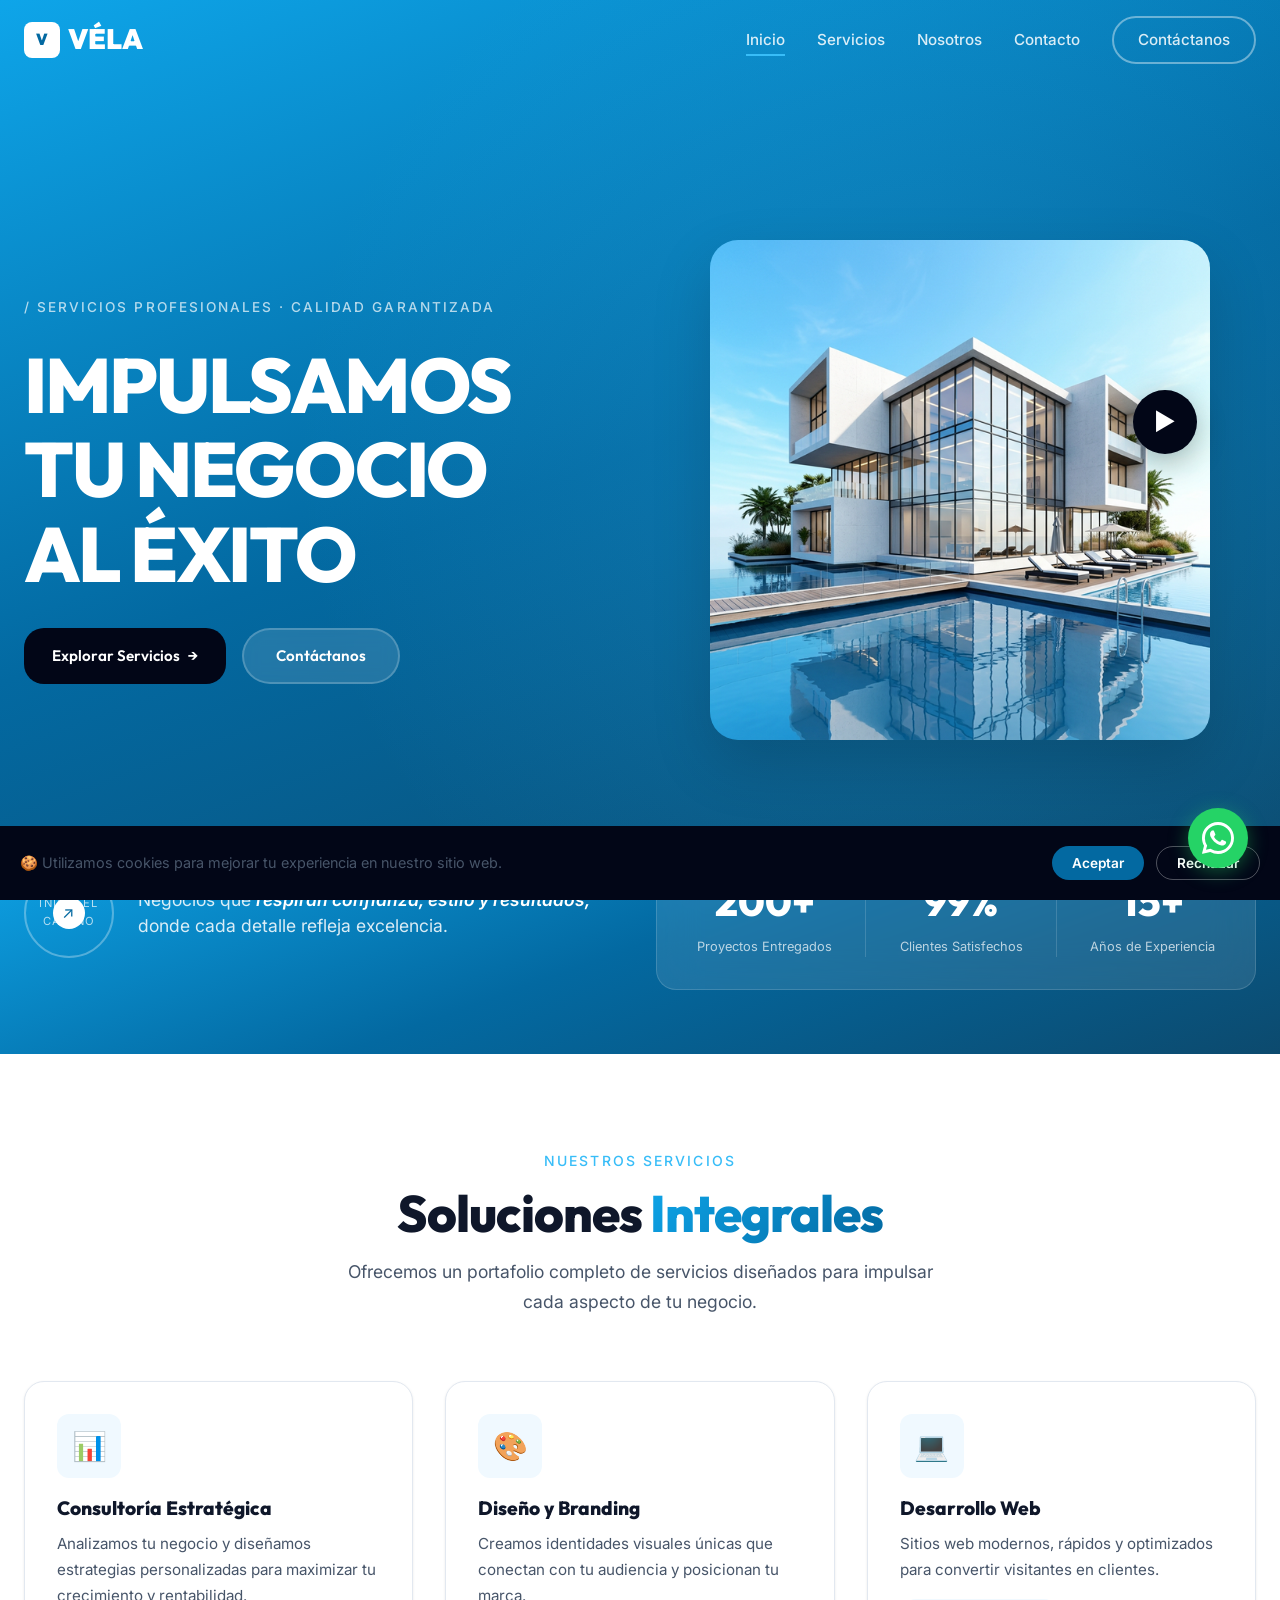
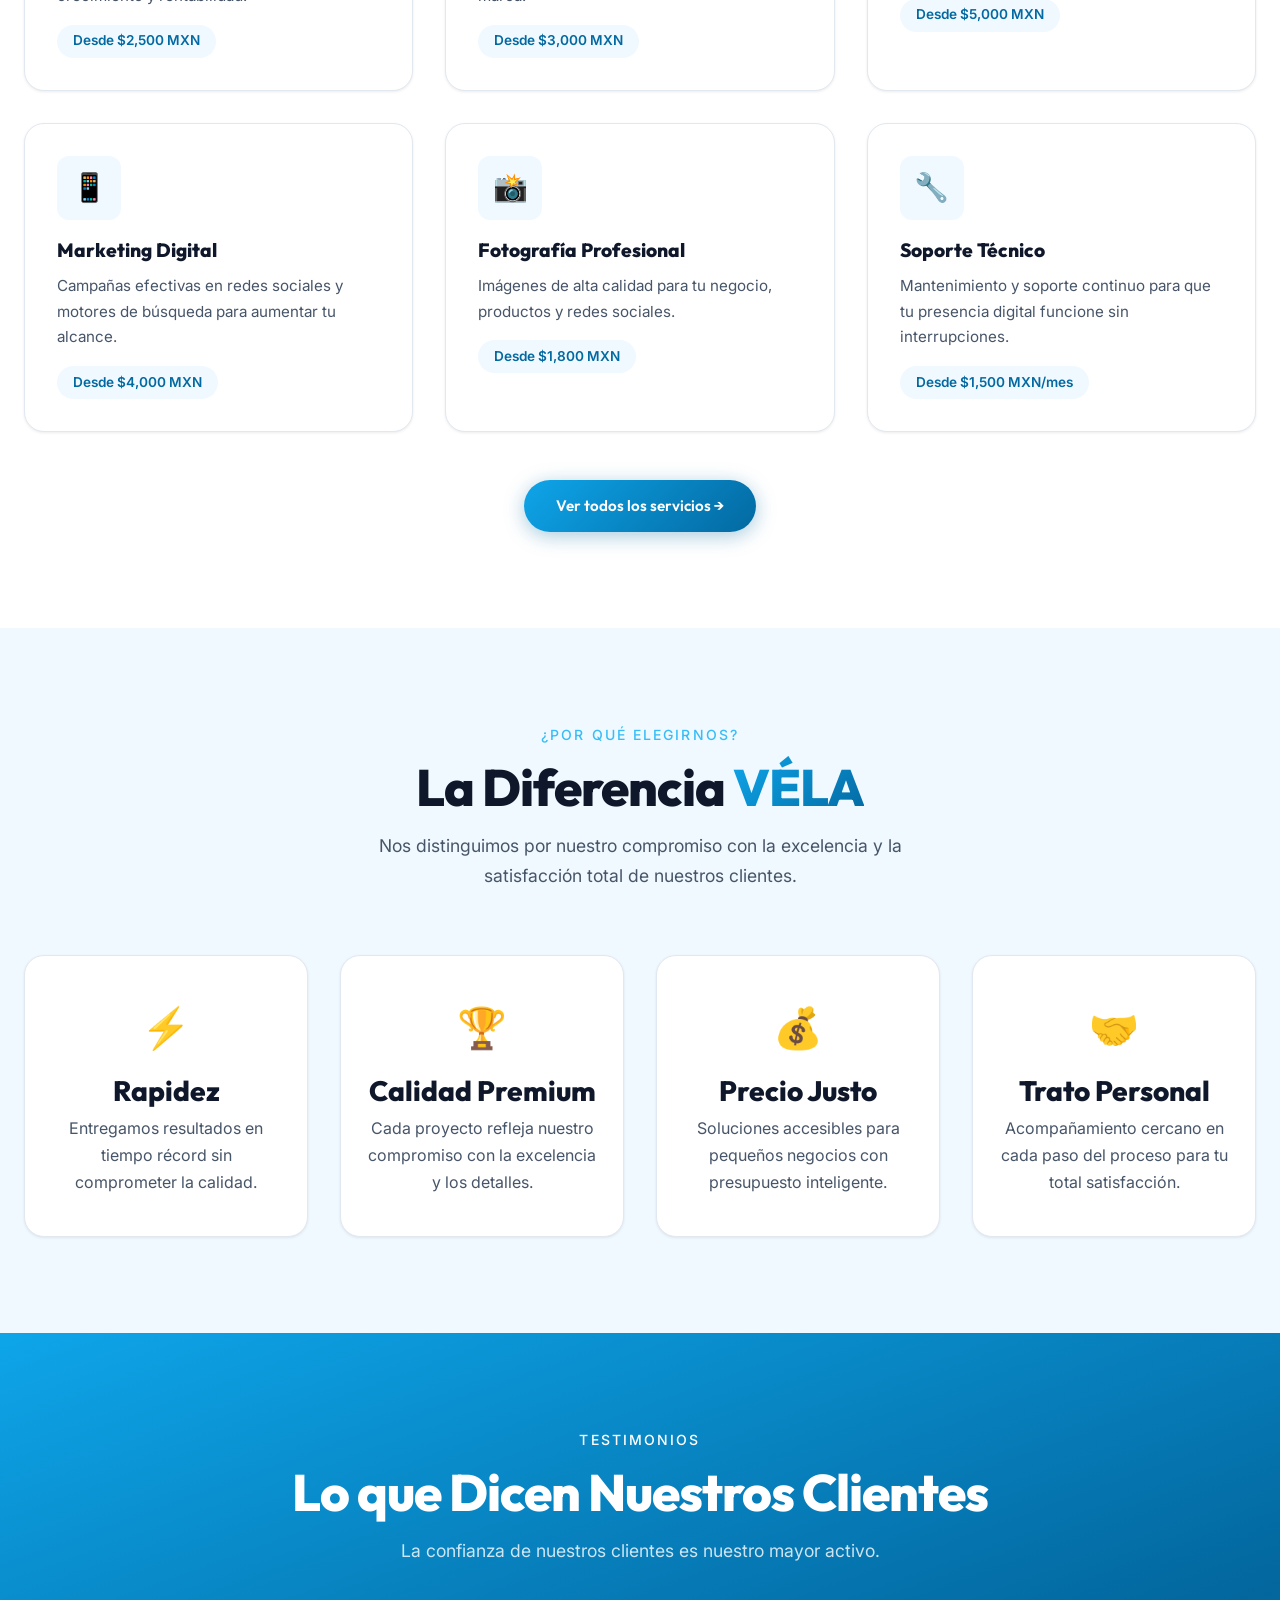
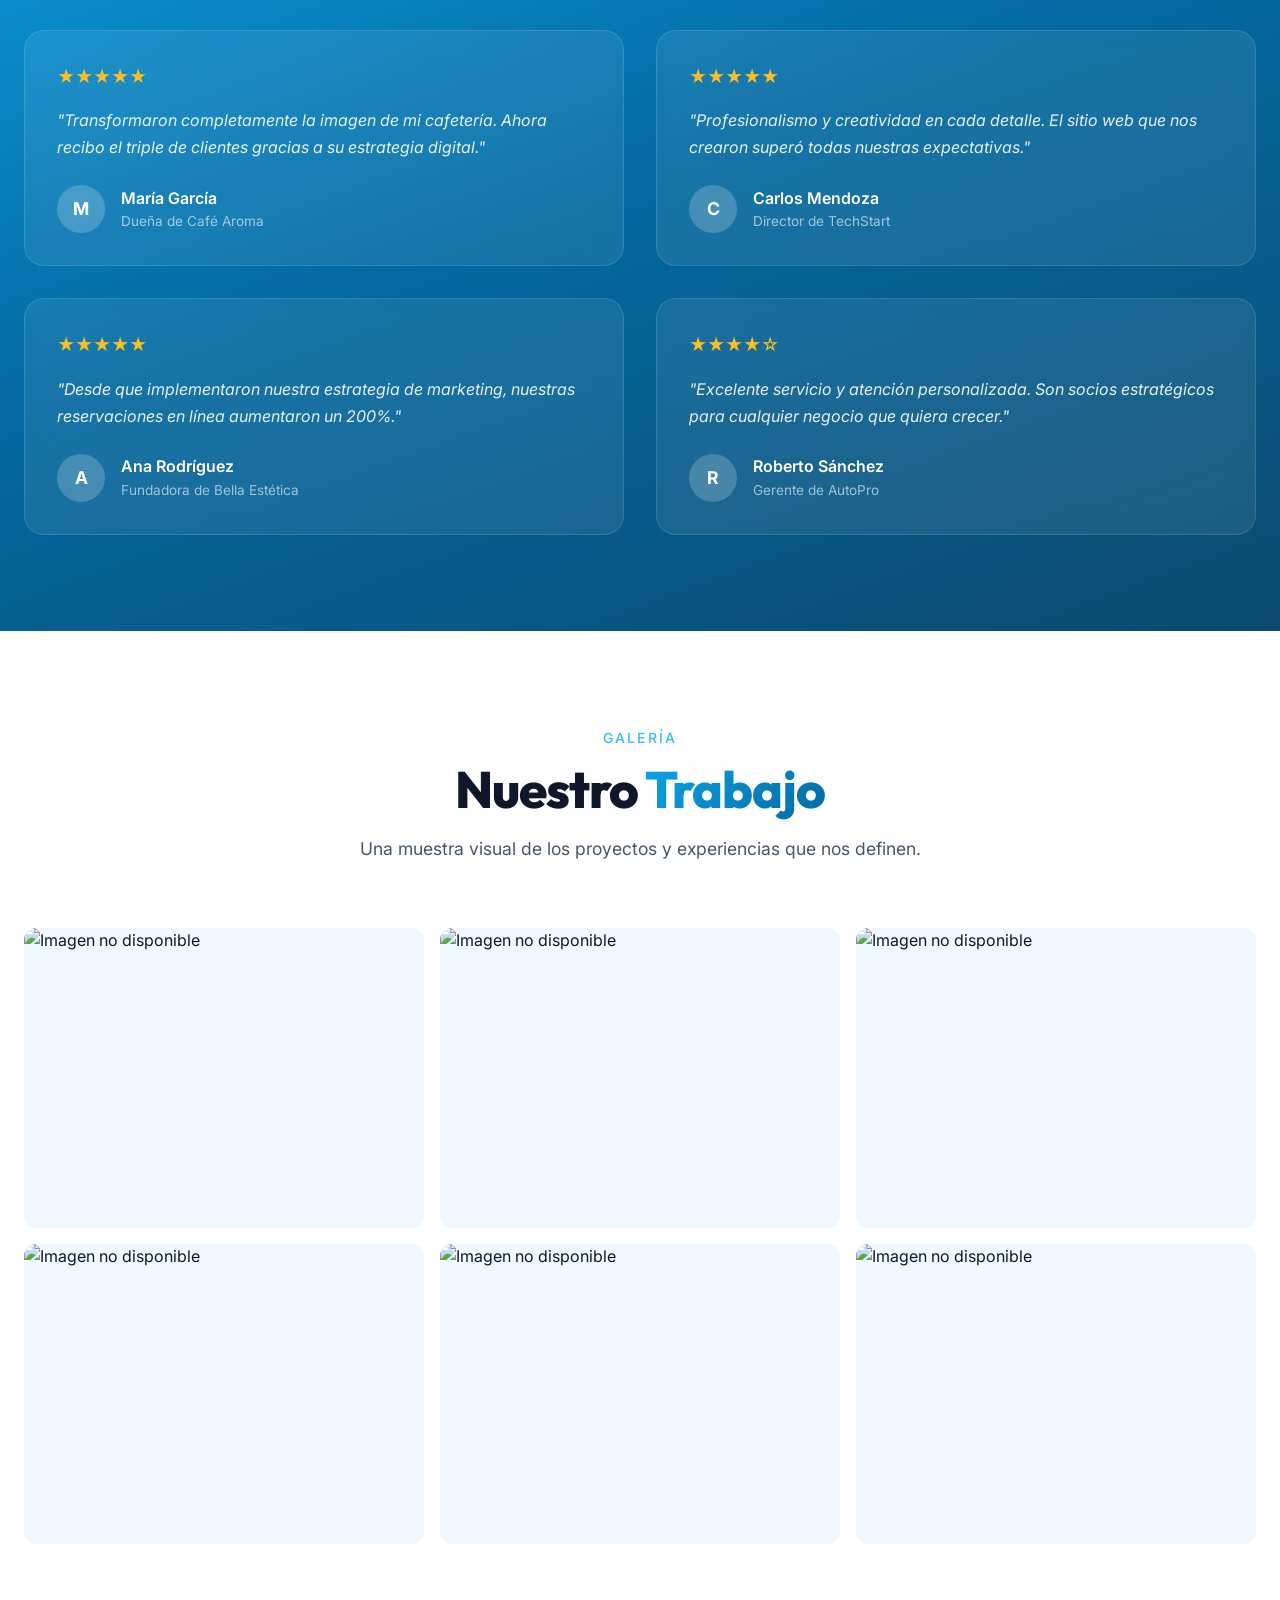
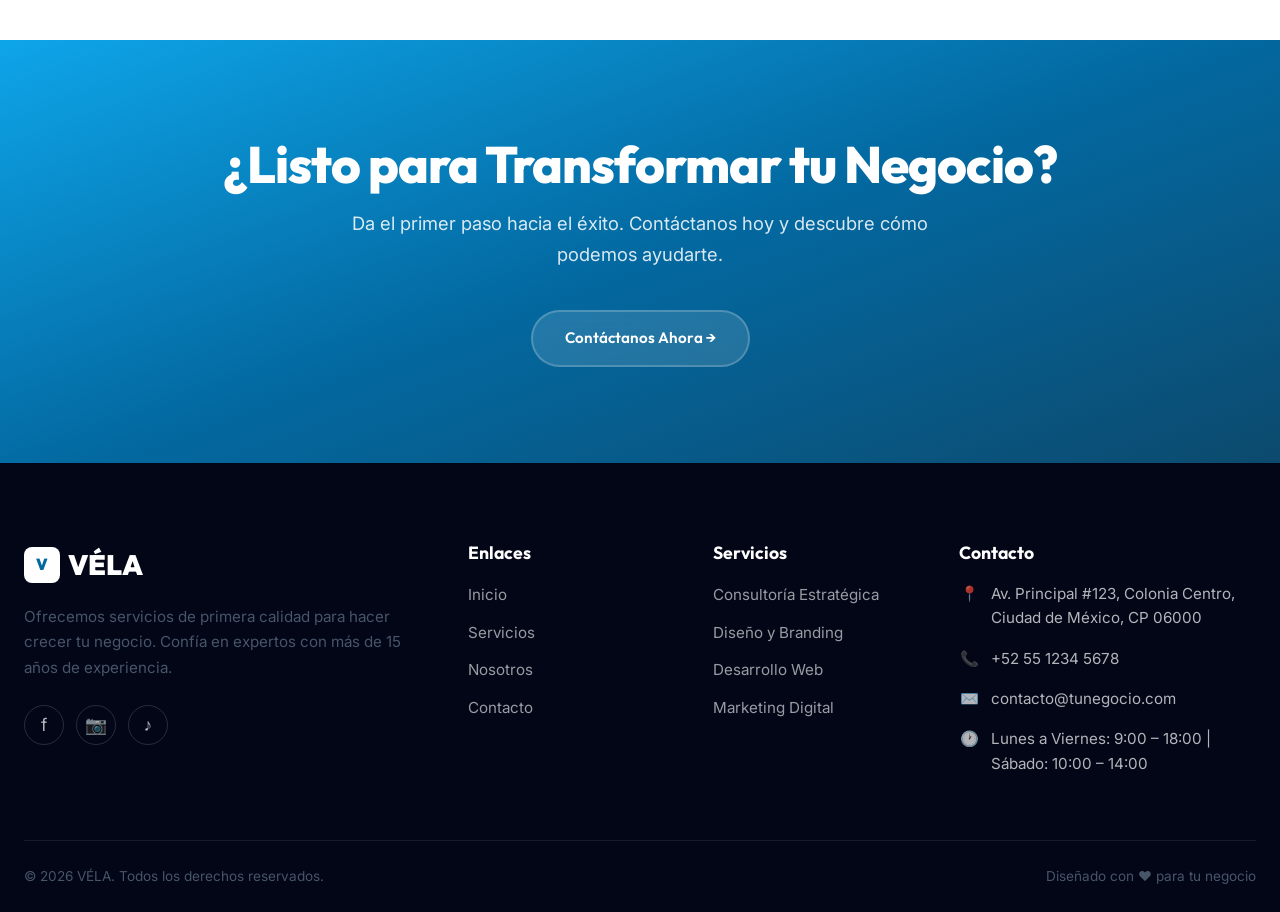
==== index.html @ 5ef7faff "Initial commit: static website project" ====
<!DOCTYPE html>
<html lang="es">
<head>
  <meta charset="UTF-8">
  <meta name="viewport" content="width=device-width, initial-scale=1.0">
  <title>VÉLA — Soluciones Profesionales para tu Negocio</title>
  <meta name="description" content="Ofrecemos servicios de primera calidad para hacer crecer tu negocio. Consultoría, diseño, desarrollo web y marketing digital.">
  <meta name="keywords" content="servicios profesionales, consultoría, diseño web, marketing digital, pequeños negocios">
  <!-- Open Graph -->
  <meta property="og:title" content="VÉLA — Soluciones Profesionales para tu Negocio">
  <meta property="og:description" content="Impulsamos tu negocio al éxito con servicios profesionales de calidad premium.">
  <meta property="og:image" content="assets/images/og-image.jpg">
  <meta property="og:type" content="website">
  <meta property="og:url" content="https://www.tunegocio.com">
  <!-- Favicon -->
  <link rel="icon" type="image/svg+xml" href="assets/images/logo.svg">
  <!-- CSS -->
  <link rel="stylesheet" href="css/styles.css">
  <!-- JSON-LD Schema -->
  <script type="application/ld+json">
  {
    "@context": "https://schema.org",
    "@type": "LocalBusiness",
    "name": "VÉLA",
    "description": "Ofrecemos servicios de primera calidad para hacer crecer tu negocio.",
    "telephone": "+52 55 1234 5678",
    "email": "contacto@tunegocio.com",
    "address": {
      "@type": "PostalAddress",
      "streetAddress": "Av. Principal #123",
      "addressLocality": "Ciudad de México",
      "postalCode": "06000",
      "addressCountry": "MX"
    },
    "url": "https://www.tunegocio.com"
  }
  </script>
</head>
<body>
  <!-- ═══ NAVBAR ═══ -->
  <header class="navbar" id="main-nav" role="banner"></header>

  <!-- ═══ HERO ═══ -->
  <section class="hero" id="hero">
    <div class="container">
      <div class="hero-content">
        <p class="hero-subtitle subtitle">/ Servicios Profesionales · Calidad Garantizada</p>
        <h1>IMPULSAMOS<br>TU NEGOCIO<br>AL ÉXITO</h1>
        <div class="hero-cta">
          <a href="#servicios-preview" class="btn btn-dark" id="hero-cta">
            Explorar Servicios <span>→</span>
          </a>
          <a href="contacto.html" class="btn btn-outline" id="hero-contact">
            Contáctanos
          </a>
        </div>
      </div>
      <div class="hero-image">
        <img src="assets/images/hero-image.jpg" alt="Servicios profesionales de calidad" loading="eager"
             onerror="this.style.display='none';">
        <div class="hero-play-btn" aria-label="Reproducir video">▶</div>
      </div>
    </div>
  </section>

  <!-- ═══ STATS BAR ═══ -->
  <div class="stats-bar" style="background: var(--gradient-hero); padding-bottom: 4rem;">
    <div class="container">
      <div class="stats-tagline">
        <div class="stats-circle">
          <span style="padding:0 12px;">INICIA EL CAMINO</span>
          <div class="stats-circle-arrow">↗</div>
        </div>
        <p>Negocios que <em>respiran confianza, estilo y resultados,</em> donde cada detalle refleja excelencia.</p>
      </div>
      <div class="stats-card" id="stats-items">
        <!-- Populated by main.js -->
      </div>
    </div>
  </div>

  <!-- ═══ SERVICES PREVIEW ═══ -->
  <section class="section services-preview" id="servicios-preview">
    <div class="container">
      <div class="section-header">
        <span class="subtitle reveal">Nuestros Servicios</span>
        <h2 class="reveal">Soluciones <span class="text-gradient">Integrales</span></h2>
        <p class="reveal">Ofrecemos un portafolio completo de servicios diseñados para impulsar cada aspecto de tu negocio.</p>
      </div>
      <div class="services-grid" id="services-preview-grid">
        <!-- Populated by main.js -->
      </div>
      <div style="text-align:center; margin-top:3rem;" class="reveal">
        <a href="servicios.html" class="btn btn-primary">Ver todos los servicios →</a>
      </div>
    </div>
  </section>

  <!-- ═══ WHY US ═══ -->
  <section class="section why-us" id="por-que">
    <div class="container">
      <div class="section-header">
        <span class="subtitle reveal">¿Por Qué Elegirnos?</span>
        <h2 class="reveal">La Diferencia <span class="text-gradient">VÉLA</span></h2>
        <p class="reveal">Nos distinguimos por nuestro compromiso con la excelencia y la satisfacción total de nuestros clientes.</p>
      </div>
      <div class="why-grid" id="why-grid">
        <!-- Populated by main.js -->
      </div>
    </div>
  </section>

  <!-- ═══ TESTIMONIALS ═══ -->
  <section class="section testimonials" id="testimonios">
    <div class="container">
      <div class="section-header">
        <span class="subtitle reveal">Testimonios</span>
        <h2 class="reveal">Lo que Dicen Nuestros Clientes</h2>
        <p class="reveal">La confianza de nuestros clientes es nuestro mayor activo.</p>
      </div>
      <div class="testimonials-grid" id="testimonials-grid">
        <!-- Populated by main.js -->
      </div>
    </div>
  </section>

  <!-- ═══ GALLERY ═══ -->
  <section class="section gallery" id="galeria">
    <div class="container">
      <div class="section-header">
        <span class="subtitle reveal">Galería</span>
        <h2 class="reveal">Nuestro <span class="text-gradient">Trabajo</span></h2>
        <p class="reveal">Una muestra visual de los proyectos y experiencias que nos definen.</p>
      </div>
      <div class="gallery-grid" id="gallery-grid">
        <!-- Populated by main.js -->
      </div>
    </div>
  </section>

  <!-- ═══ CTA FINAL ═══ -->
  <section class="cta-section" id="cta-final">
    <div class="container">
      <h2 class="reveal">¿Listo para Transformar tu Negocio?</h2>
      <p class="reveal">Da el primer paso hacia el éxito. Contáctanos hoy y descubre cómo podemos ayudarte.</p>
      <div class="reveal">
        <a href="contacto.html" class="btn btn-outline" id="cta-contact">Contáctanos Ahora →</a>
      </div>
    </div>
  </section>

  <!-- ═══ FOOTER ═══ -->
  <footer class="footer" id="main-footer" role="contentinfo"></footer>

  <!-- ═══ FLOATING ELEMENTS ═══ -->
  <div id="whatsapp-float"></div>
  <button class="back-to-top" id="back-to-top" aria-label="Volver arriba">↑</button>

  <!-- ═══ LIGHTBOX ═══ -->
  <div class="lightbox" id="lightbox" role="dialog" aria-label="Vista ampliada de imagen">
    <button class="lightbox-close" aria-label="Cerrar">✕</button>
    <img src="" alt="">
  </div>

  <!-- ═══ COOKIE BANNER ═══ -->
  <div class="cookie-banner" id="cookie-banner" role="alert">
    <div class="cookie-inner">
      <p>🍪 Utilizamos cookies para mejorar tu experiencia en nuestro sitio web.</p>
      <div class="cookie-btns">
        <button class="cookie-accept">Aceptar</button>
        <button class="cookie-reject">Rechazar</button>
      </div>
    </div>
  </div>

  <!-- Scripts -->
  <script src="js/config.js"></script>
  <script src="js/main.js"></script>
  <script src="js/whatsapp.js"></script>
</body>
</html>
---- css/styles.css ----
/* ============================================================
   DESIGN SYSTEM — Premium Blue Aesthetic
   Inspired by diseño_ux.png
   ============================================================ */

/* ── Google Fonts ── */
@import url('https://fonts.googleapis.com/css2?family=Inter:wght@300;400;500;600;700;800;900&family=Outfit:wght@300;400;500;600;700;800;900&display=swap');

/* ── CSS Custom Properties ── */
:root {
  --primary: #0369a1;
  --primary-light: #38bdf8;
  --primary-dark: #0c4a6e;
  --accent: #06b6d4;
  --gradient: linear-gradient(135deg, #0ea5e9, #0369a1);
  --gradient-hero: linear-gradient(160deg, #0ea5e9 0%, #0369a1 50%, #0c4a6e 100%);
  --surface: #f0f9ff;
  --surface-alt: #e0f2fe;
  --text-primary: #0f172a;
  --text-secondary: #475569;
  --text-light: #94a3b8;
  --white: #ffffff;
  --black: #020617;
  --success: #10b981;
  --warning: #f59e0b;
  --error: #ef4444;
  --glass-bg: rgba(255, 255, 255, 0.12);
  --glass-border: rgba(255, 255, 255, 0.2);
  --glass-shadow: 0 8px 32px rgba(0, 0, 0, 0.1);
  --shadow-sm: 0 1px 3px rgba(0, 0, 0, 0.08);
  --shadow-md: 0 4px 16px rgba(0, 0, 0, 0.1);
  --shadow-lg: 0 12px 40px rgba(0, 0, 0, 0.12);
  --shadow-xl: 0 24px 60px rgba(0, 0, 0, 0.15);
  --radius-sm: 8px;
  --radius-md: 12px;
  --radius-lg: 20px;
  --radius-xl: 28px;
  --radius-full: 9999px;
  --font-heading: 'Outfit', sans-serif;
  --font-body: 'Inter', sans-serif;
  --transition: 0.3s cubic-bezier(0.4, 0, 0.2, 1);
  --transition-slow: 0.5s cubic-bezier(0.4, 0, 0.2, 1);
  --nav-height: 80px;
}

/* ── Reset ── */
*, *::before, *::after { box-sizing: border-box; margin: 0; padding: 0; }
html { scroll-behavior: smooth; font-size: 16px; -webkit-text-size-adjust: 100%; }
body {
  font-family: var(--font-body);
  color: var(--text-primary);
  background: var(--white);
  line-height: 1.6;
  overflow-x: hidden;
  -webkit-font-smoothing: antialiased;
}
img { max-width: 100%; height: auto; display: block; }
a { text-decoration: none; color: inherit; }
ul, ol { list-style: none; }
button { cursor: pointer; border: none; background: none; font-family: inherit; }
input, textarea, select { font-family: inherit; font-size: inherit; }

/* ── Typography ── */
h1, h2, h3, h4, h5, h6 { font-family: var(--font-heading); font-weight: 800; line-height: 1.1; color: var(--text-primary); }
h1 { font-size: clamp(2.5rem, 6vw, 5rem); letter-spacing: -0.03em; }
h2 { font-size: clamp(2rem, 4vw, 3.2rem); letter-spacing: -0.02em; }
h3 { font-size: clamp(1.25rem, 2.5vw, 1.75rem); }
p { color: var(--text-secondary); line-height: 1.7; }
.subtitle { font-family: var(--font-body); font-weight: 500; font-size: 0.875rem; letter-spacing: 0.15em; text-transform: uppercase; color: var(--primary-light); }

/* ── Utilities ── */
.container { width: 100%; max-width: 1280px; margin: 0 auto; padding: 0 1.5rem; }
.section { padding: 6rem 0; }
.section-header { text-align: center; margin-bottom: 4rem; }
.section-header .subtitle { margin-bottom: 0.75rem; display: block; }
.section-header h2 { margin-bottom: 1rem; }
.section-header p { max-width: 600px; margin: 0 auto; font-size: 1.1rem; }
.text-gradient { background: var(--gradient); -webkit-background-clip: text; -webkit-text-fill-color: transparent; background-clip: text; }
.sr-only { position: absolute; width: 1px; height: 1px; overflow: hidden; clip: rect(0,0,0,0); border: 0; }

/* ── Buttons ── */
.btn {
  display: inline-flex; align-items: center; gap: 0.5rem;
  padding: 0.875rem 2rem; border-radius: var(--radius-full);
  font-family: var(--font-heading); font-weight: 600; font-size: 0.95rem;
  transition: var(--transition); position: relative; overflow: hidden;
}
.btn-primary {
  background: var(--gradient); color: var(--white);
  box-shadow: 0 4px 20px rgba(3, 105, 161, 0.35);
}
.btn-primary:hover { transform: translateY(-2px); box-shadow: 0 8px 30px rgba(3, 105, 161, 0.45); }
.btn-outline {
  border: 2px solid var(--glass-border); color: var(--white);
  backdrop-filter: blur(8px); background: var(--glass-bg);
}
.btn-outline:hover { background: var(--white); color: var(--primary); }
.btn-dark {
  background: var(--black); color: var(--white);
  border-radius: var(--radius-lg); padding: 1rem 1.75rem;
}
.btn-dark:hover { background: var(--text-primary); transform: translateY(-2px); }

/* ── Glass Card ── */
.glass-card {
  background: var(--glass-bg); backdrop-filter: blur(16px); -webkit-backdrop-filter: blur(16px);
  border: 1px solid var(--glass-border); border-radius: var(--radius-lg);
  padding: 2rem; transition: var(--transition);
}
.glass-card:hover { transform: translateY(-4px); box-shadow: var(--shadow-lg); }

/* ── Card ── */
.card {
  background: var(--white); border-radius: var(--radius-lg);
  padding: 2rem; box-shadow: var(--shadow-sm); border: 1px solid #e2e8f0;
  transition: var(--transition);
}
.card:hover { transform: translateY(-6px); box-shadow: var(--shadow-lg); border-color: var(--primary-light); }

/* ════════════════════════════════════════════
   NAVBAR
   ════════════════════════════════════════════ */
.navbar {
  position: fixed; top: 0; left: 0; width: 100%; z-index: 1000;
  padding: 1rem 0; transition: var(--transition);
}
.navbar.scrolled {
  background: rgba(255,255,255,0.92); backdrop-filter: blur(20px);
  box-shadow: var(--shadow-sm); padding: 0.5rem 0;
}
.navbar .container { display: flex; align-items: center; justify-content: space-between; }
.nav-logo {
  font-family: var(--font-heading); font-size: 1.75rem; font-weight: 900;
  color: var(--white); display: flex; align-items: center; gap: 0.5rem;
}
.navbar.scrolled .nav-logo { color: var(--primary); }
.nav-logo-icon { width: 36px; height: 36px; background: var(--white); border-radius: var(--radius-sm); display: flex; align-items: center; justify-content: center; color: var(--primary); font-weight: 900; font-size: 1rem; }
.navbar.scrolled .nav-logo-icon { background: var(--gradient); color: var(--white); }
.nav-links { display: flex; align-items: center; gap: 2rem; }
.nav-links a {
  font-weight: 500; font-size: 0.95rem; color: rgba(255,255,255,0.85);
  transition: var(--transition); position: relative;
}
.nav-links a::after { content: ''; position: absolute; bottom: -4px; left: 0; width: 0; height: 2px; background: var(--primary-light); transition: var(--transition); }
.nav-links a:hover::after, .nav-links a.active::after { width: 100%; }
.navbar.scrolled .nav-links a { color: var(--text-secondary); }
.navbar.scrolled .nav-links a:hover { color: var(--primary); }
.nav-cta {
  padding: 0.6rem 1.5rem; border: 2px solid rgba(255,255,255,0.4);
  border-radius: var(--radius-full); color: var(--white); font-weight: 600;
  transition: var(--transition);
}
.nav-cta:hover { background: var(--white); color: var(--primary); }
.nav-cta::after { display: none !important; }
.navbar.scrolled .nav-cta { border-color: var(--primary); color: var(--primary); }
.navbar.scrolled .nav-cta:hover { background: var(--primary); color: var(--white); }

/* Hamburger */
.nav-toggle { display: none; flex-direction: column; gap: 5px; cursor: pointer; z-index: 1001; }
.nav-toggle span { display: block; width: 26px; height: 2.5px; background: var(--white); border-radius: 2px; transition: var(--transition); }
.navbar.scrolled .nav-toggle span { background: var(--text-primary); }
.nav-toggle.active span:nth-child(1) { transform: rotate(45deg) translate(5px, 5px); }
.nav-toggle.active span:nth-child(2) { opacity: 0; }
.nav-toggle.active span:nth-child(3) { transform: rotate(-45deg) translate(5px, -5px); }

/* ════════════════════════════════════════════
   HERO
   ════════════════════════════════════════════ */
.hero {
  min-height: 100vh; background: var(--gradient-hero);
  display: flex; align-items: center; position: relative; overflow: hidden;
  padding-top: var(--nav-height);
}
.hero::before {
  content: ''; position: absolute; inset: 0;
  background: radial-gradient(circle at 70% 50%, rgba(56,189,248,0.2) 0%, transparent 60%);
}
.hero .container { display: grid; grid-template-columns: 1fr 1fr; gap: 3rem; align-items: center; position: relative; z-index: 2; }
.hero-content { color: var(--white); }
.hero-subtitle { margin-bottom: 1.5rem; color: rgba(255,255,255,0.7); font-size: 0.85rem; }
.hero h1 { color: var(--white); margin-bottom: 2rem; white-space: pre-line; }
.hero-cta { display: flex; gap: 1rem; flex-wrap: wrap; }
.hero-image { position: relative; display: flex; justify-content: center; align-items: center; }
.hero-image img { border-radius: var(--radius-xl); max-height: 500px; object-fit: cover; box-shadow: var(--shadow-xl); }
.hero-play-btn {
  position: absolute; top: 30%; right: 10%;
  width: 64px; height: 64px; background: var(--black); border-radius: 50%;
  display: flex; align-items: center; justify-content: center; color: var(--white);
  font-size: 1.5rem; cursor: pointer; transition: var(--transition);
  box-shadow: 0 8px 30px rgba(0,0,0,0.3);
}
.hero-play-btn:hover { transform: scale(1.1); }

/* Stats Bar */
.stats-bar {
  position: relative; z-index: 2; margin-top: -4rem;
}
.stats-bar .container {
  display: grid; grid-template-columns: 1fr 1fr; gap: 2rem; align-items: center;
}
.stats-tagline {
  display: flex; align-items: center; gap: 1.5rem; color: var(--white);
}
.stats-circle {
  width: 90px; height: 90px; border: 2px solid rgba(255,255,255,0.3);
  border-radius: 50%; display: flex; align-items: center; justify-content: center;
  font-size: 0.7rem; text-align: center; text-transform: uppercase;
  letter-spacing: 0.1em; color: rgba(255,255,255,0.7); position: relative;
  animation: rotate-slow 12s linear infinite; flex-shrink: 0;
}
.stats-circle-arrow {
  position: absolute; width: 32px; height: 32px; background: var(--white);
  border-radius: 50%; display: flex; align-items: center; justify-content: center;
  color: var(--primary); font-size: 1rem; animation: rotate-reverse 12s linear infinite;
}
@keyframes rotate-slow { from { transform: rotate(0deg); } to { transform: rotate(360deg); } }
@keyframes rotate-reverse { from { transform: rotate(0deg); } to { transform: rotate(-360deg); } }
.stats-tagline p { font-size: 1.1rem; line-height: 1.5; color: rgba(255,255,255,0.85); }
.stats-tagline em { color: var(--white); font-style: italic; font-weight: 600; }
.stats-card {
  background: rgba(255,255,255,0.1); backdrop-filter: blur(20px);
  border: 1px solid rgba(255,255,255,0.15); border-radius: var(--radius-lg);
  padding: 2rem 2.5rem; display: flex; gap: 2rem; justify-content: space-between;
}
.stat-item { text-align: center; }
.stat-value { font-family: var(--font-heading); font-size: 2.5rem; font-weight: 800; color: var(--white); }
.stat-label { font-size: 0.8rem; color: rgba(255,255,255,0.7); margin-top: 0.25rem; }
.stats-divider { width: 1px; background: rgba(255,255,255,0.15); }

/* ════════════════════════════════════════════
   SERVICES PREVIEW
   ════════════════════════════════════════════ */
.services-preview { background: var(--white); }
.services-grid { display: grid; grid-template-columns: repeat(3, 1fr); gap: 2rem; }
.service-card .icon {
  width: 64px; height: 64px; background: var(--surface);
  border-radius: var(--radius-md); display: flex; align-items: center;
  justify-content: center; font-size: 1.75rem; margin-bottom: 1.25rem;
  transition: var(--transition);
}
.service-card:hover .icon { background: var(--gradient); transform: scale(1.05); }
.service-card h3 { margin-bottom: 0.75rem; font-size: 1.2rem; }
.service-card p { font-size: 0.95rem; }
.service-card .price { display: inline-block; margin-top: 1rem; padding: 0.35rem 1rem; background: var(--surface); border-radius: var(--radius-full); font-size: 0.85rem; font-weight: 600; color: var(--primary); }

/* ════════════════════════════════════════════
   WHY US
   ════════════════════════════════════════════ */
.why-us { background: var(--surface); }
.why-grid { display: grid; grid-template-columns: repeat(4, 1fr); gap: 2rem; }
.why-card { text-align: center; padding: 2.5rem 1.5rem; }
.why-card .icon { font-size: 2.5rem; margin-bottom: 1rem; }
.why-card h3 { margin-bottom: 0.5rem; }

/* ════════════════════════════════════════════
   TESTIMONIALS
   ════════════════════════════════════════════ */
.testimonials { background: var(--gradient-hero); color: var(--white); }
.testimonials .section-header h2, .testimonials .section-header .subtitle { color: var(--white); }
.testimonials .section-header p { color: rgba(255,255,255,0.8); }
.testimonials-grid { display: grid; grid-template-columns: repeat(2, 1fr); gap: 2rem; }
.testimonial-card {
  background: rgba(255,255,255,0.08); backdrop-filter: blur(12px);
  border: 1px solid rgba(255,255,255,0.12); border-radius: var(--radius-lg);
  padding: 2rem; transition: var(--transition);
}
.testimonial-card:hover { background: rgba(255,255,255,0.14); transform: translateY(-4px); }
.testimonial-stars { color: #fbbf24; font-size: 1.1rem; margin-bottom: 1rem; }
.testimonial-text { font-size: 1rem; line-height: 1.7; color: rgba(255,255,255,0.9); margin-bottom: 1.5rem; font-style: italic; }
.testimonial-author { display: flex; align-items: center; gap: 1rem; }
.testimonial-avatar {
  width: 48px; height: 48px; background: rgba(255,255,255,0.2);
  border-radius: 50%; display: flex; align-items: center; justify-content: center;
  font-weight: 700; font-size: 1.1rem; color: var(--white);
}
.testimonial-name { font-weight: 600; color: var(--white); }
.testimonial-role { font-size: 0.85rem; color: rgba(255,255,255,0.6); }

/* ════════════════════════════════════════════
   GALLERY
   ════════════════════════════════════════════ */
.gallery-grid {
  display: grid; grid-template-columns: repeat(3, 1fr); gap: 1rem;
}
.gallery-item {
  border-radius: var(--radius-md); overflow: hidden; position: relative;
  aspect-ratio: 4/3; cursor: pointer;
}
.gallery-item img { width: 100%; height: 100%; object-fit: cover; transition: var(--transition-slow); }
.gallery-item:hover img { transform: scale(1.08); }
.gallery-item::after {
  content: ''; position: absolute; inset: 0;
  background: linear-gradient(to top, rgba(0,0,0,0.4), transparent);
  opacity: 0; transition: var(--transition);
}
.gallery-item:hover::after { opacity: 1; }

/* ════════════════════════════════════════════
   CTA SECTION
   ════════════════════════════════════════════ */
.cta-section {
  background: var(--gradient-hero); padding: 6rem 0; text-align: center; color: var(--white);
}
.cta-section h2 { color: var(--white); margin-bottom: 1rem; }
.cta-section p { color: rgba(255,255,255,0.85); font-size: 1.15rem; max-width: 600px; margin: 0 auto 2.5rem; }

/* ════════════════════════════════════════════
   FOOTER
   ════════════════════════════════════════════ */
.footer { background: var(--black); color: rgba(255,255,255,0.7); padding: 5rem 0 0; }
.footer-grid { display: grid; grid-template-columns: 2fr 1fr 1fr 1.5fr; gap: 3rem; margin-bottom: 3rem; }
.footer-brand { }
.footer-logo { font-family: var(--font-heading); font-size: 1.75rem; font-weight: 900; color: var(--white); margin-bottom: 1rem; display: flex; align-items: center; gap: 0.5rem; }
.footer-desc { font-size: 0.95rem; line-height: 1.7; margin-bottom: 1.5rem; }
.footer-social { display: flex; gap: 0.75rem; }
.footer-social a {
  width: 40px; height: 40px; border-radius: 50%; border: 1px solid rgba(255,255,255,0.15);
  display: flex; align-items: center; justify-content: center; transition: var(--transition);
  font-size: 1.1rem;
}
.footer-social a:hover { background: var(--primary); border-color: var(--primary); color: var(--white); }
.footer h4 { font-family: var(--font-heading); font-size: 1.1rem; font-weight: 700; color: var(--white); margin-bottom: 1.25rem; }
.footer-links li { margin-bottom: 0.75rem; }
.footer-links a { color: rgba(255,255,255,0.6); transition: var(--transition); font-size: 0.95rem; }
.footer-links a:hover { color: var(--primary-light); padding-left: 4px; }
.footer-contact li { display: flex; align-items: flex-start; gap: 0.75rem; margin-bottom: 1rem; font-size: 0.95rem; }
.footer-contact .icon-contact { flex-shrink: 0; width: 20px; text-align: center; }
.footer-bottom {
  border-top: 1px solid rgba(255,255,255,0.08); padding: 1.5rem 0;
  display: flex; justify-content: space-between; align-items: center;
  font-size: 0.85rem;
}

/* ════════════════════════════════════════════
   CONTACT PAGE
   ════════════════════════════════════════════ */
.page-hero {
  background: var(--gradient-hero); padding: 10rem 0 5rem; text-align: center; color: var(--white);
}
.page-hero h1 { color: var(--white); margin-bottom: 1rem; }
.page-hero p { color: rgba(255,255,255,0.85); font-size: 1.15rem; max-width: 600px; margin: 0 auto; }
.contact-grid { display: grid; grid-template-columns: 1fr 1fr; gap: 3rem; }
.form-group { margin-bottom: 1.5rem; }
.form-group label { display: block; font-weight: 600; margin-bottom: 0.5rem; font-size: 0.95rem; }
.form-group input, .form-group textarea, .form-group select {
  width: 100%; padding: 0.875rem 1.25rem; border: 2px solid #e2e8f0;
  border-radius: var(--radius-md); background: var(--white);
  transition: var(--transition); font-size: 1rem;
}
.form-group input:focus, .form-group textarea:focus {
  outline: none; border-color: var(--primary); box-shadow: 0 0 0 4px rgba(3,105,161,0.1);
}
.form-group textarea { resize: vertical; min-height: 140px; }
.form-message { padding: 1rem; border-radius: var(--radius-md); margin-top: 1rem; font-weight: 500; display: none; }
.form-message.success { display: block; background: #d1fae5; color: #065f46; }
.form-message.error { display: block; background: #fee2e2; color: #991b1b; }
.contact-info-card {
  background: var(--surface); border-radius: var(--radius-lg); padding: 2.5rem;
}
.contact-info-item { display: flex; align-items: flex-start; gap: 1rem; margin-bottom: 2rem; }
.contact-info-icon {
  width: 48px; height: 48px; background: var(--gradient); border-radius: var(--radius-md);
  display: flex; align-items: center; justify-content: center; font-size: 1.25rem;
  flex-shrink: 0; color: var(--white);
}
.contact-info-item h4 { font-size: 1rem; margin-bottom: 0.25rem; }
.contact-info-item p { font-size: 0.95rem; }
.map-container { border-radius: var(--radius-lg); overflow: hidden; margin-top: 3rem; height: 400px; }
.map-container iframe { width: 100%; height: 100%; border: 0; }

/* ════════════════════════════════════════════
   ABOUT PAGE
   ════════════════════════════════════════════ */
.about-content { display: grid; grid-template-columns: 1fr 1fr; gap: 4rem; align-items: center; }
.about-text h2 { margin-bottom: 1.5rem; }
.about-text p { margin-bottom: 1rem; }
.values-list { display: flex; flex-wrap: wrap; gap: 0.75rem; margin-top: 1.5rem; }
.values-list span {
  padding: 0.5rem 1.25rem; background: var(--surface); border-radius: var(--radius-full);
  font-size: 0.9rem; font-weight: 500; color: var(--primary);
}
.team-grid { display: grid; grid-template-columns: repeat(3, 1fr); gap: 2rem; }
.team-card { text-align: center; }
.team-card .photo {
  width: 180px; height: 180px; border-radius: 50%; margin: 0 auto 1.25rem;
  overflow: hidden; border: 4px solid var(--surface);
  box-shadow: var(--shadow-md);
}
.team-card .photo img { width: 100%; height: 100%; object-fit: cover; }
.team-card h3 { font-size: 1.15rem; margin-bottom: 0.25rem; }
.team-card p { color: var(--primary); font-weight: 500; font-size: 0.9rem; }

/* ════════════════════════════════════════════
   SERVICES PAGE
   ════════════════════════════════════════════ */
.services-page-grid { display: grid; grid-template-columns: repeat(2, 1fr); gap: 2rem; }
.service-detail-card { cursor: pointer; }
.service-detail-card .card-header { display: flex; align-items: center; gap: 1rem; margin-bottom: 1rem; }
.service-detail-card .icon { width: 56px; height: 56px; background: var(--surface); border-radius: var(--radius-md); display: flex; align-items: center; justify-content: center; font-size: 1.5rem; flex-shrink: 0; }
.service-detail-card .details { max-height: 0; overflow: hidden; transition: max-height 0.4s ease; }
.service-detail-card .details.open { max-height: 200px; }
.service-detail-card .details p { padding-top: 1rem; border-top: 1px solid #e2e8f0; margin-top: 1rem; }

/* ════════════════════════════════════════════
   404 PAGE
   ════════════════════════════════════════════ */
.error-page {
  min-height: 100vh; display: flex; align-items: center; justify-content: center;
  background: var(--gradient-hero); text-align: center; color: var(--white);
}
.error-page h1 { font-size: clamp(6rem, 15vw, 12rem); color: rgba(255,255,255,0.15); line-height: 1; }
.error-page h2 { color: var(--white); margin-bottom: 1rem; }
.error-page p { color: rgba(255,255,255,0.8); margin-bottom: 2rem; font-size: 1.1rem; }

/* ════════════════════════════════════════════
   FLOATING ELEMENTS
   ════════════════════════════════════════════ */
.whatsapp-float {
  position: fixed; bottom: 2rem; right: 2rem; z-index: 999;
  width: 60px; height: 60px; background: #25D366; border-radius: 50%;
  display: flex; align-items: center; justify-content: center;
  box-shadow: 0 4px 20px rgba(37, 211, 102, 0.4);
  transition: var(--transition); animation: pulse-wa 2s infinite;
}
.whatsapp-float:hover { transform: scale(1.1); box-shadow: 0 6px 30px rgba(37, 211, 102, 0.5); }
.whatsapp-float svg { width: 32px; height: 32px; fill: var(--white); }
@keyframes pulse-wa {
  0%, 100% { box-shadow: 0 4px 20px rgba(37, 211, 102, 0.4); }
  50% { box-shadow: 0 4px 30px rgba(37, 211, 102, 0.6), 0 0 0 12px rgba(37, 211, 102, 0.1); }
}
.back-to-top {
  position: fixed; bottom: 2rem; right: 6rem; z-index: 999;
  width: 48px; height: 48px; background: var(--white); border-radius: 50%;
  display: flex; align-items: center; justify-content: center;
  box-shadow: var(--shadow-md); transition: var(--transition);
  opacity: 0; visibility: hidden; transform: translateY(20px);
  color: var(--primary); font-size: 1.25rem;
}
.back-to-top.visible { opacity: 1; visibility: visible; transform: translateY(0); }
.back-to-top:hover { background: var(--primary); color: var(--white); transform: translateY(-3px); }

/* Cookie Banner */
.cookie-banner {
  position: fixed; bottom: 0; left: 0; width: 100%; z-index: 998;
  background: var(--black); color: rgba(255,255,255,0.8); padding: 1.25rem;
  transform: translateY(100%); transition: var(--transition-slow);
}
.cookie-banner.visible { transform: translateY(0); }
.cookie-inner { display: flex; align-items: center; justify-content: space-between; gap: 1.5rem; max-width: 1280px; margin: 0 auto; flex-wrap: wrap; }
.cookie-inner p { font-size: 0.9rem; flex: 1; }
.cookie-btns { display: flex; gap: 0.75rem; }
.cookie-btns button {
  padding: 0.5rem 1.25rem; border-radius: var(--radius-full); font-weight: 600;
  font-size: 0.85rem; transition: var(--transition);
}
.cookie-accept { background: var(--primary); color: var(--white); }
.cookie-accept:hover { background: var(--primary-dark); }
.cookie-reject { border: 1px solid rgba(255,255,255,0.3); color: var(--white); }
.cookie-reject:hover { background: rgba(255,255,255,0.1); }

/* ════════════════════════════════════════════
   SCROLL ANIMATIONS
   ════════════════════════════════════════════ */
.reveal { opacity: 0; transform: translateY(30px); transition: opacity 0.6s ease, transform 0.6s ease; }
.reveal.revealed { opacity: 1; transform: translateY(0); }
.reveal-delay-1 { transition-delay: 0.1s; }
.reveal-delay-2 { transition-delay: 0.2s; }
.reveal-delay-3 { transition-delay: 0.3s; }
.reveal-delay-4 { transition-delay: 0.4s; }

/* Modal / Lightbox */
.lightbox {
  position: fixed; inset: 0; z-index: 2000; background: rgba(0,0,0,0.9);
  display: flex; align-items: center; justify-content: center;
  opacity: 0; visibility: hidden; transition: var(--transition);
}
.lightbox.active { opacity: 1; visibility: visible; }
.lightbox img { max-width: 90vw; max-height: 90vh; border-radius: var(--radius-md); }
.lightbox-close {
  position: absolute; top: 2rem; right: 2rem; width: 48px; height: 48px;
  background: rgba(255,255,255,0.1); border-radius: 50%; color: var(--white);
  font-size: 1.5rem; display: flex; align-items: center; justify-content: center;
  cursor: pointer; transition: var(--transition);
}
.lightbox-close:hover { background: rgba(255,255,255,0.2); }

/* ════════════════════════════════════════════
   RESPONSIVE
   ════════════════════════════════════════════ */
@media (max-width: 1024px) {
  .hero .container { grid-template-columns: 1fr; text-align: center; }
  .hero-image { display: none; }
  .hero-cta { justify-content: center; }
  .stats-bar .container { grid-template-columns: 1fr; }
  .stats-tagline { justify-content: center; text-align: center; }
  .services-grid { grid-template-columns: repeat(2, 1fr); }
  .why-grid { grid-template-columns: repeat(2, 1fr); }
  .footer-grid { grid-template-columns: repeat(2, 1fr); }
}

@media (max-width: 768px) {
  .nav-links {
    position: fixed; top: 0; right: -100%; width: 80%; height: 100vh;
    background: var(--white); flex-direction: column; justify-content: center;
    padding: 2rem; box-shadow: var(--shadow-xl); transition: var(--transition);
  }
  .nav-links.active { right: 0; }
  .nav-links a { color: var(--text-primary) !important; font-size: 1.25rem; }
  .nav-cta { border-color: var(--primary) !important; color: var(--primary) !important; }
  .nav-toggle { display: flex; }
  .services-grid { grid-template-columns: 1fr; }
  .testimonials-grid { grid-template-columns: 1fr; }
  .gallery-grid { grid-template-columns: repeat(2, 1fr); }
  .contact-grid { grid-template-columns: 1fr; }
  .about-content { grid-template-columns: 1fr; }
  .team-grid { grid-template-columns: 1fr; }
  .services-page-grid { grid-template-columns: 1fr; }
  .footer-grid { grid-template-columns: 1fr; }
  .footer-bottom { flex-direction: column; gap: 0.5rem; text-align: center; }
  .stats-card { flex-direction: column; gap: 1.5rem; }
  .stats-divider { width: 100%; height: 1px; }
  .section { padding: 4rem 0; }
  .cookie-inner { flex-direction: column; text-align: center; }
}

@media (max-width: 480px) {
  h1 { font-size: 2.25rem; }
  .container { padding: 0 1rem; }
  .why-grid { grid-template-columns: 1fr; }
  .gallery-grid { grid-template-columns: 1fr; }
  .hero-cta { flex-direction: column; align-items: center; }
}
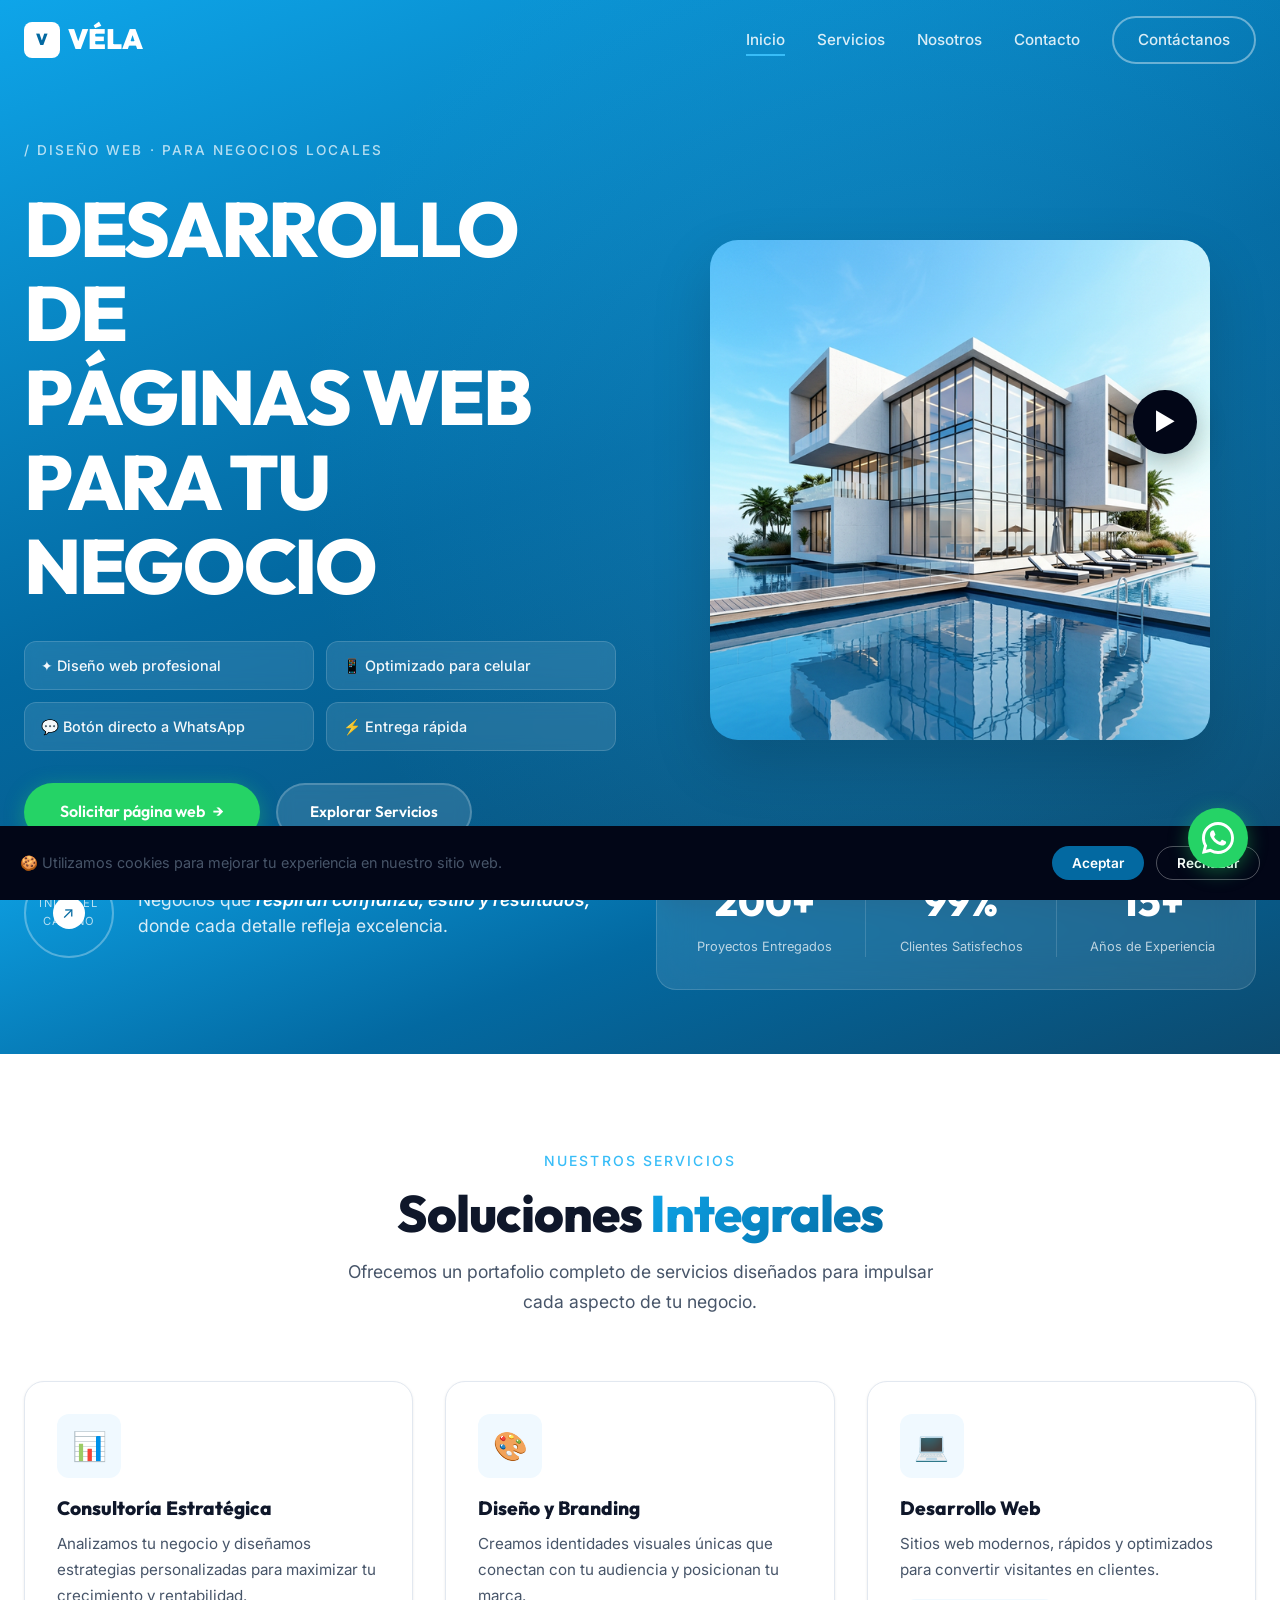
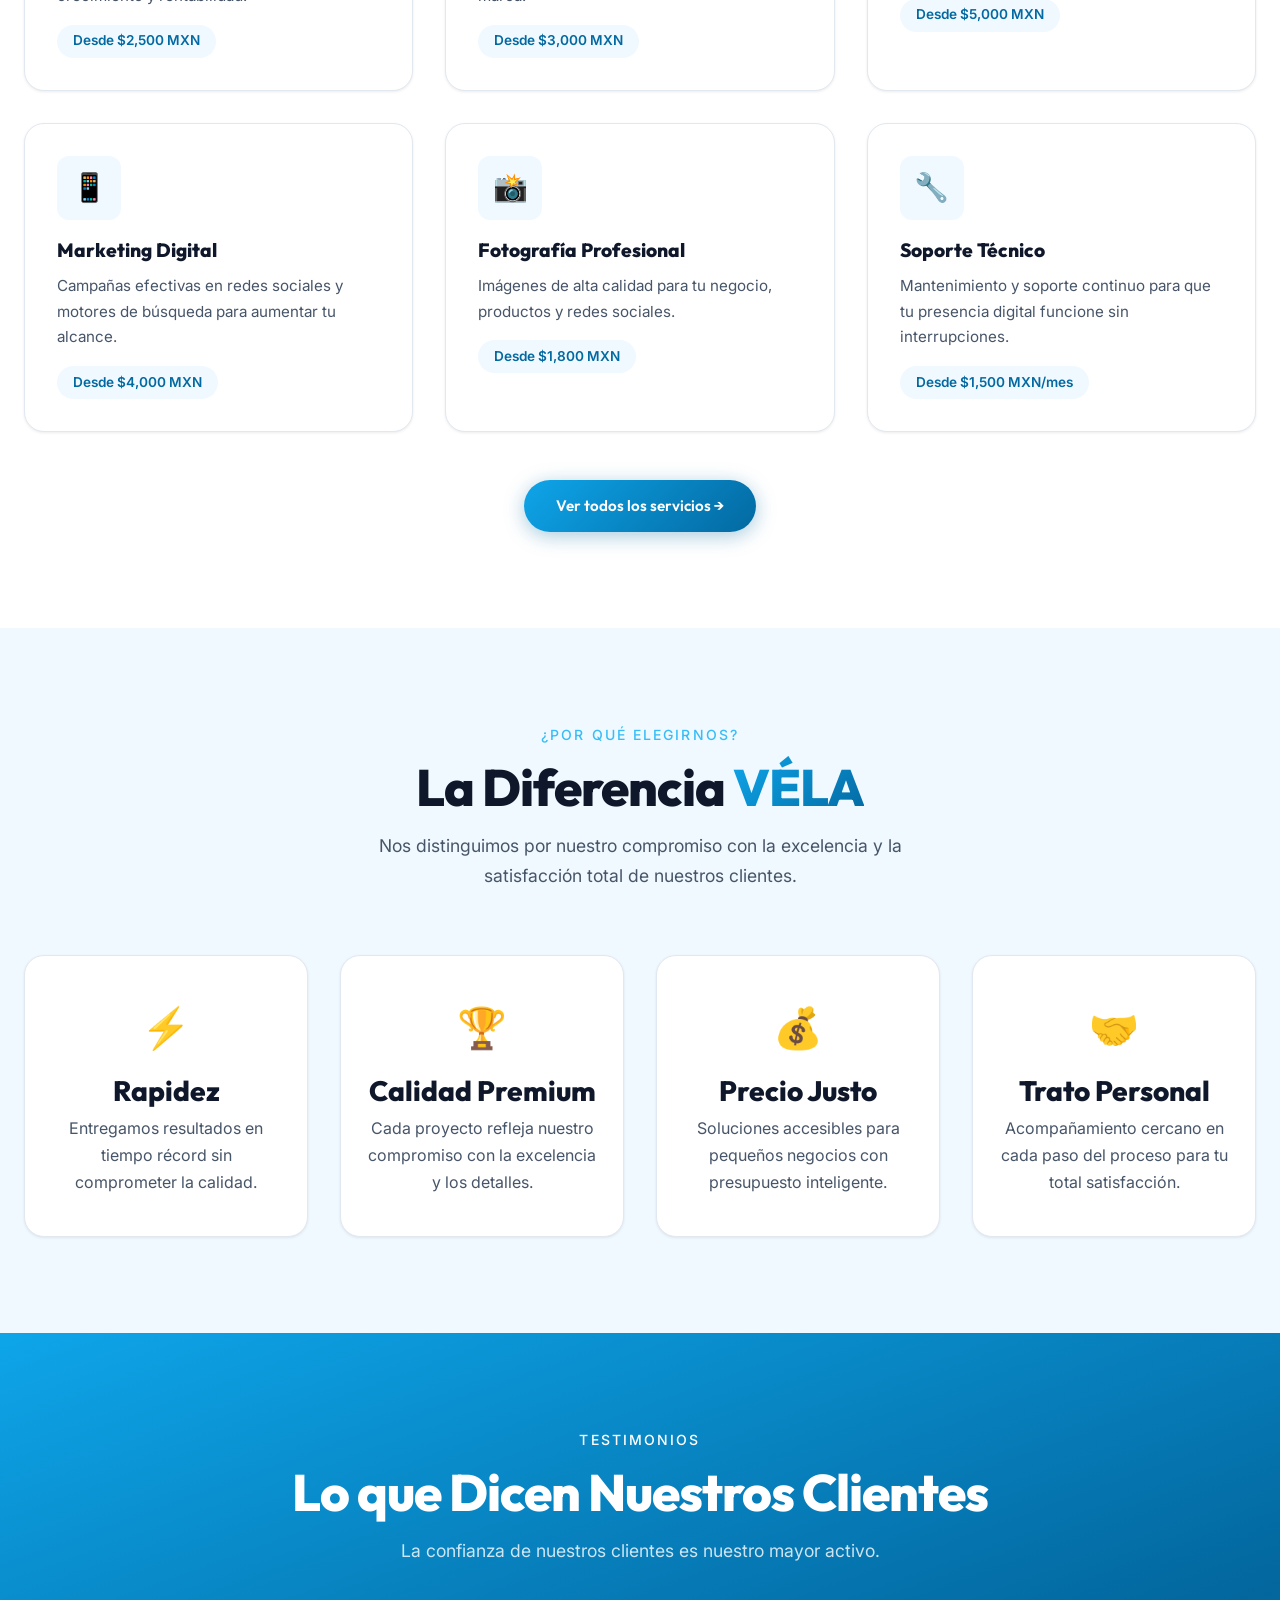
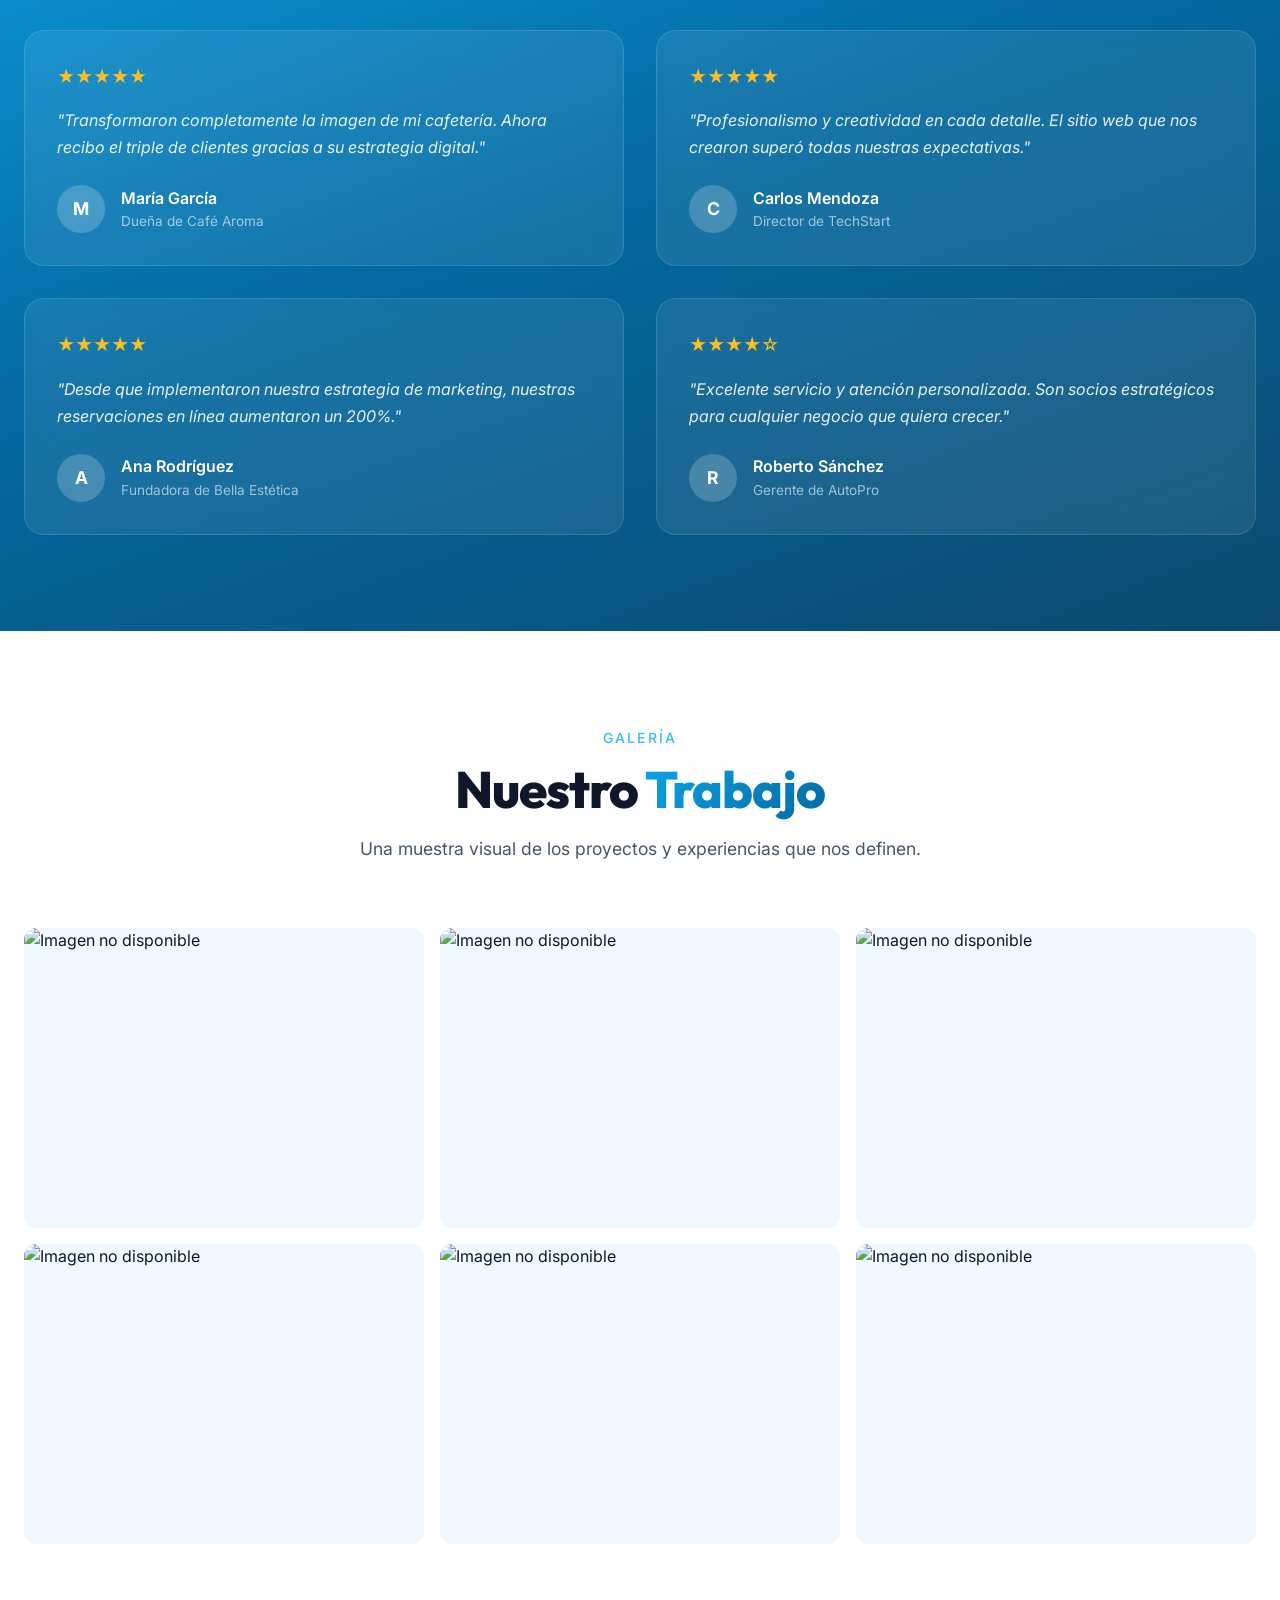
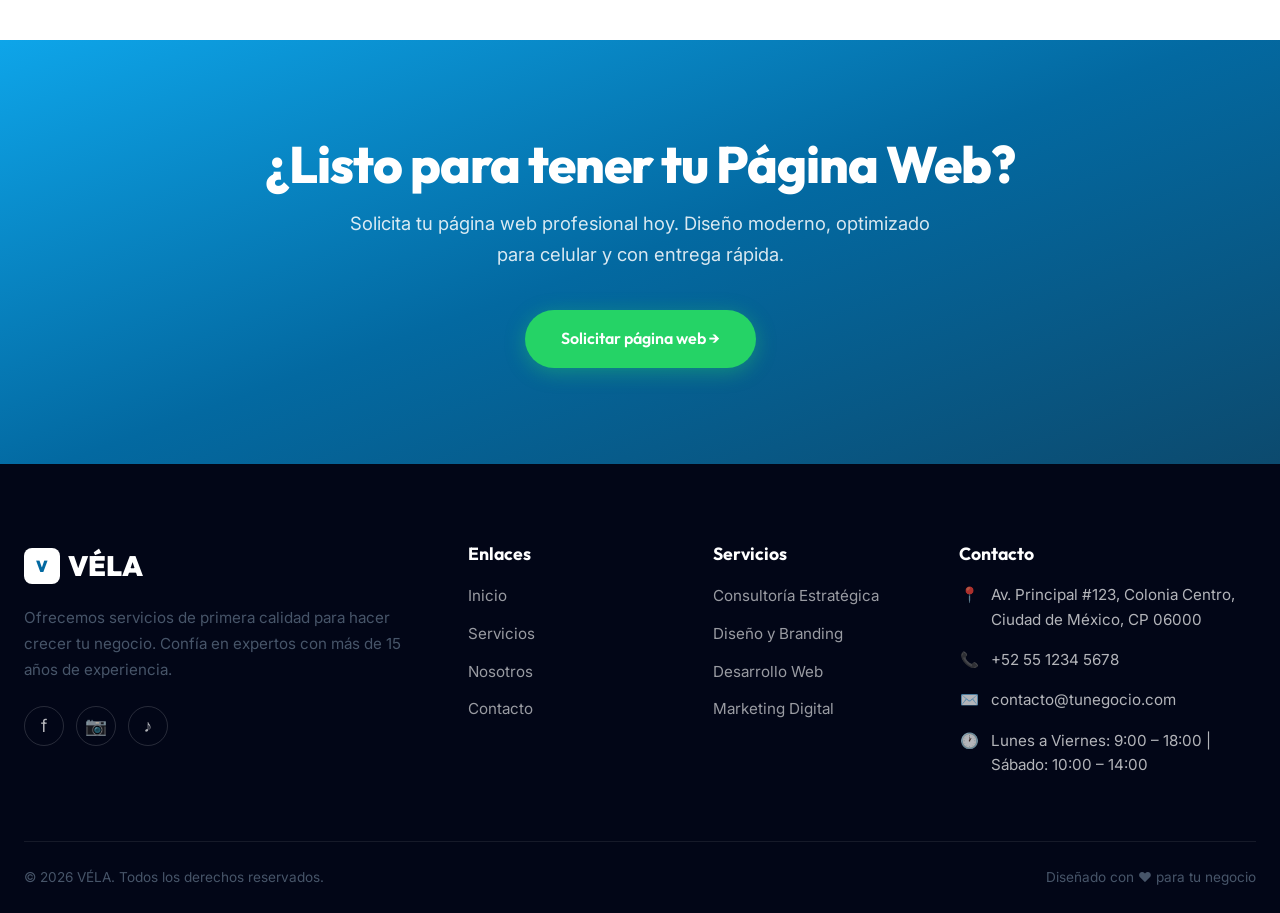
==== commit 8d35d396: "Actualizacion de presentacion de servicio" ====
--- a/index.html
+++ b/index.html
@@ -23,8 +23,8 @@
     "@type": "LocalBusiness",
     "name": "VÉLA",
     "description": "Ofrecemos servicios de primera calidad para hacer crecer tu negocio.",
-    "telephone": "+52 55 1234 5678",
-    "email": "contacto@tunegocio.com",
+    "telephone": "+52 618 371 6204",
+    "email": "morealan07@gmail.com",
     "address": {
       "@type": "PostalAddress",
       "streetAddress": "Av. Principal #123",
@@ -44,19 +44,26 @@
   <section class="hero" id="hero">
     <div class="container">
       <div class="hero-content">
-        <p class="hero-subtitle subtitle">/ Servicios Profesionales · Calidad Garantizada</p>
-        <h1>IMPULSAMOS<br>TU NEGOCIO<br>AL ÉXITO</h1>
+        <p class="hero-subtitle subtitle">/ Diseño Web · Para Negocios Locales</p>
+        <h1>DESARROLLO DE<br>PÁGINAS WEB<br>PARA TU NEGOCIO</h1>
+        <!-- Feature highlights -->
+        <div class="hero-features">
+          <div class="hero-feature-item">✦ Diseño web profesional</div>
+          <div class="hero-feature-item">📱 Optimizado para celular</div>
+          <div class="hero-feature-item">💬 Botón directo a WhatsApp</div>
+          <div class="hero-feature-item">⚡ Entrega rápida</div>
+        </div>
         <div class="hero-cta">
-          <a href="#servicios-preview" class="btn btn-dark" id="hero-cta">
-            Explorar Servicios <span>→</span>
+          <a href="https://wa.me/526183716204?text=Hola%2C%20quiero%20solicitar%20una%20p%C3%A1gina%20web" target="_blank" rel="noopener" class="btn btn-whatsapp" id="hero-cta">
+            Solicitar página web <span>→</span>
           </a>
-          <a href="contacto.html" class="btn btn-outline" id="hero-contact">
-            Contáctanos
+          <a href="#servicios-preview" class="btn btn-outline" id="hero-explore">
+            Explorar Servicios
           </a>
         </div>
       </div>
       <div class="hero-image">
-        <img src="assets/images/hero-image.jpg" alt="Servicios profesionales de calidad" loading="eager"
+        <img src="assets/images/hero-image.jpg" alt="Desarrollo de páginas web profesionales" loading="eager"
              onerror="this.style.display='none';">
         <div class="hero-play-btn" aria-label="Reproducir video">▶</div>
       </div>
@@ -141,10 +148,10 @@
   <!-- ═══ CTA FINAL ═══ -->
   <section class="cta-section" id="cta-final">
     <div class="container">
-      <h2 class="reveal">¿Listo para Transformar tu Negocio?</h2>
-      <p class="reveal">Da el primer paso hacia el éxito. Contáctanos hoy y descubre cómo podemos ayudarte.</p>
+      <h2 class="reveal">¿Listo para tener tu Página Web?</h2>
+      <p class="reveal">Solicita tu página web profesional hoy. Diseño moderno, optimizado para celular y con entrega rápida.</p>
       <div class="reveal">
-        <a href="contacto.html" class="btn btn-outline" id="cta-contact">Contáctanos Ahora →</a>
+        <a href="https://wa.me/526183716204?text=Hola%2C%20quiero%20solicitar%20una%20p%C3%A1gina%20web" target="_blank" rel="noopener" class="btn btn-whatsapp" id="cta-contact">Solicitar página web →</a>
       </div>
     </div>
   </section>
--- a/css/styles.css
+++ b/css/styles.css
@@ -191,6 +191,34 @@
 }
 .hero-play-btn:hover { transform: scale(1.1); }
 
+/* Hero Features */
+.hero-features {
+  display: grid; grid-template-columns: 1fr 1fr; gap: 0.75rem;
+  margin-bottom: 2rem; margin-top: 0.5rem;
+}
+.hero-feature-item {
+  display: flex; align-items: center; gap: 0.5rem;
+  background: rgba(255, 255, 255, 0.1); backdrop-filter: blur(8px);
+  border: 1px solid rgba(255, 255, 255, 0.15);
+  border-radius: var(--radius-md); padding: 0.75rem 1rem;
+  color: rgba(255, 255, 255, 0.95); font-size: 0.9rem; font-weight: 500;
+  transition: var(--transition);
+}
+.hero-feature-item:hover {
+  background: rgba(255, 255, 255, 0.18); transform: translateY(-2px);
+}
+
+/* WhatsApp CTA Button */
+.btn-whatsapp {
+  background: #25D366; color: var(--white);
+  box-shadow: 0 4px 20px rgba(37, 211, 102, 0.4);
+  font-size: 1rem; padding: 1rem 2.25rem;
+}
+.btn-whatsapp:hover {
+  background: #1ebe5d; transform: translateY(-2px);
+  box-shadow: 0 8px 30px rgba(37, 211, 102, 0.5);
+}
+
 /* Stats Bar */
 .stats-bar {
   position: relative; z-index: 2; margin-top: -4rem;
@@ -529,4 +557,5 @@
   .why-grid { grid-template-columns: 1fr; }
   .gallery-grid { grid-template-columns: 1fr; }
   .hero-cta { flex-direction: column; align-items: center; }
-}
+  .hero-features { grid-template-columns: 1fr; }
+}
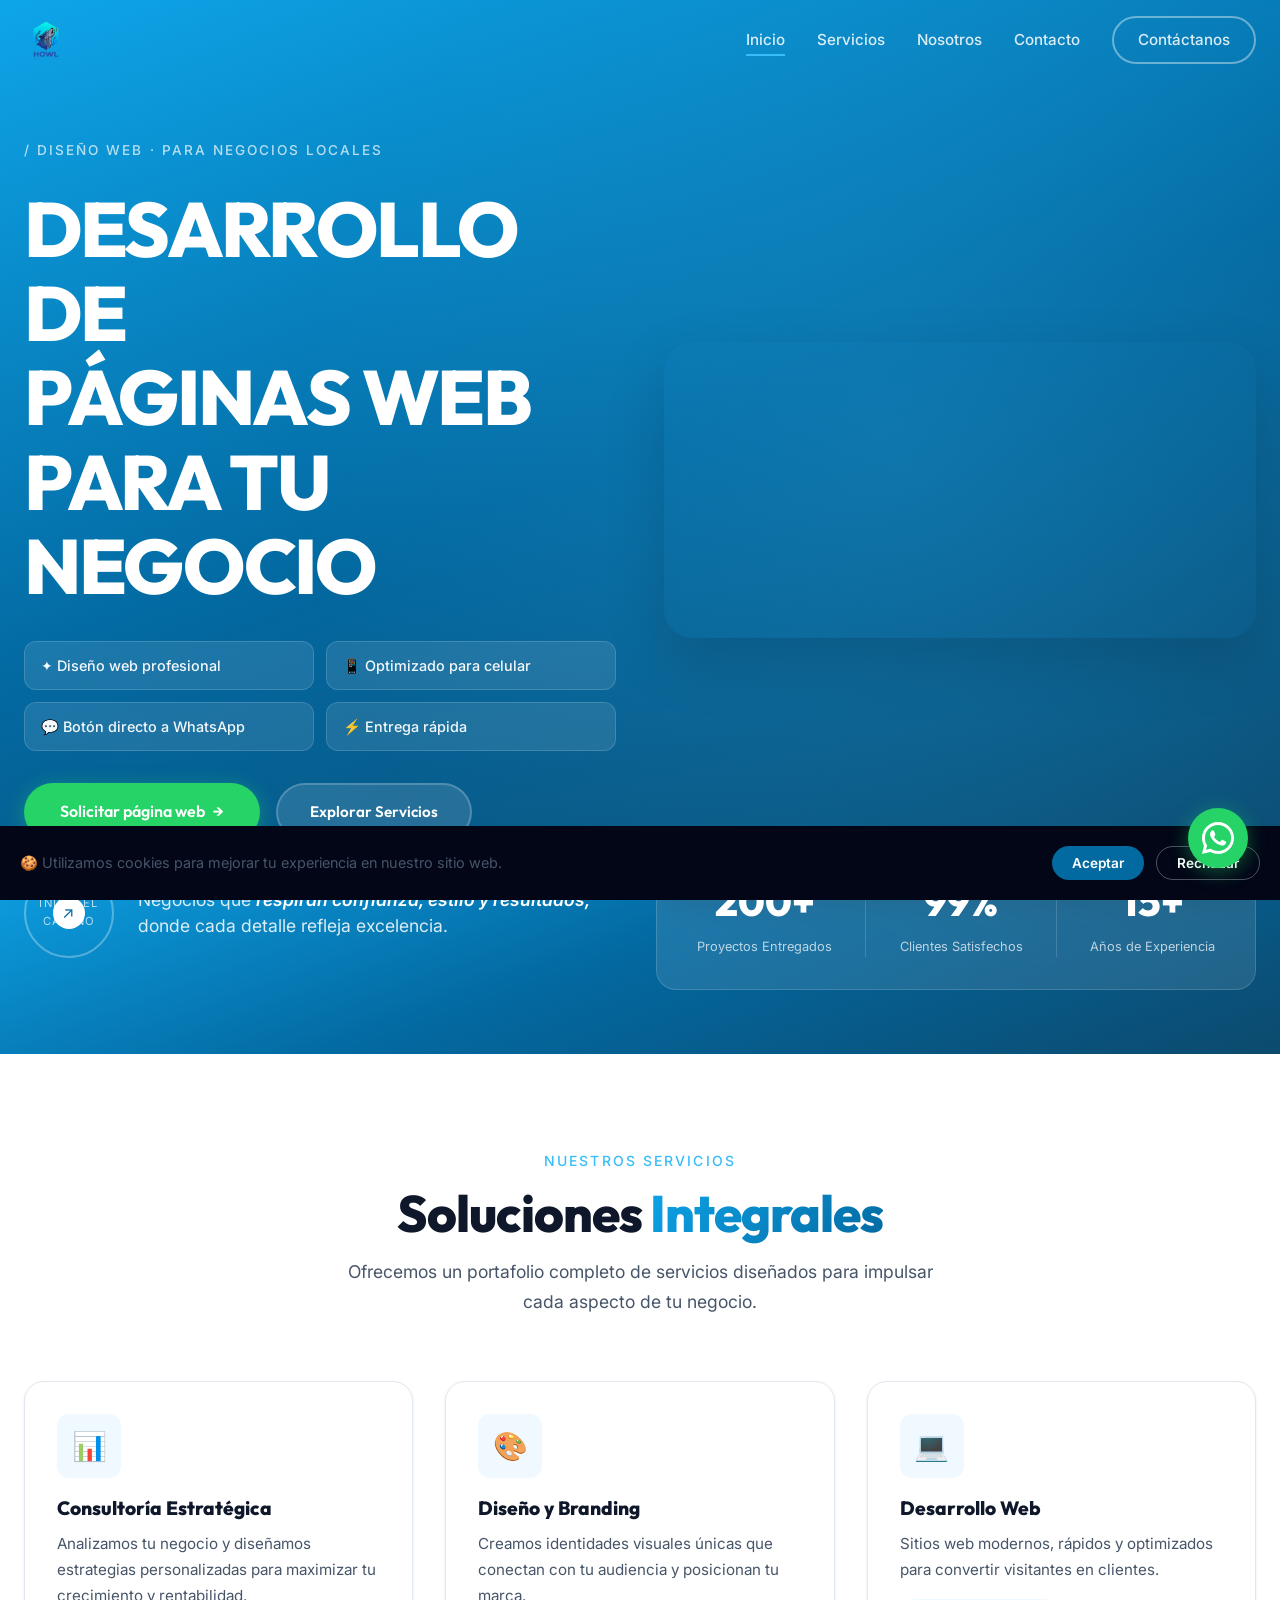
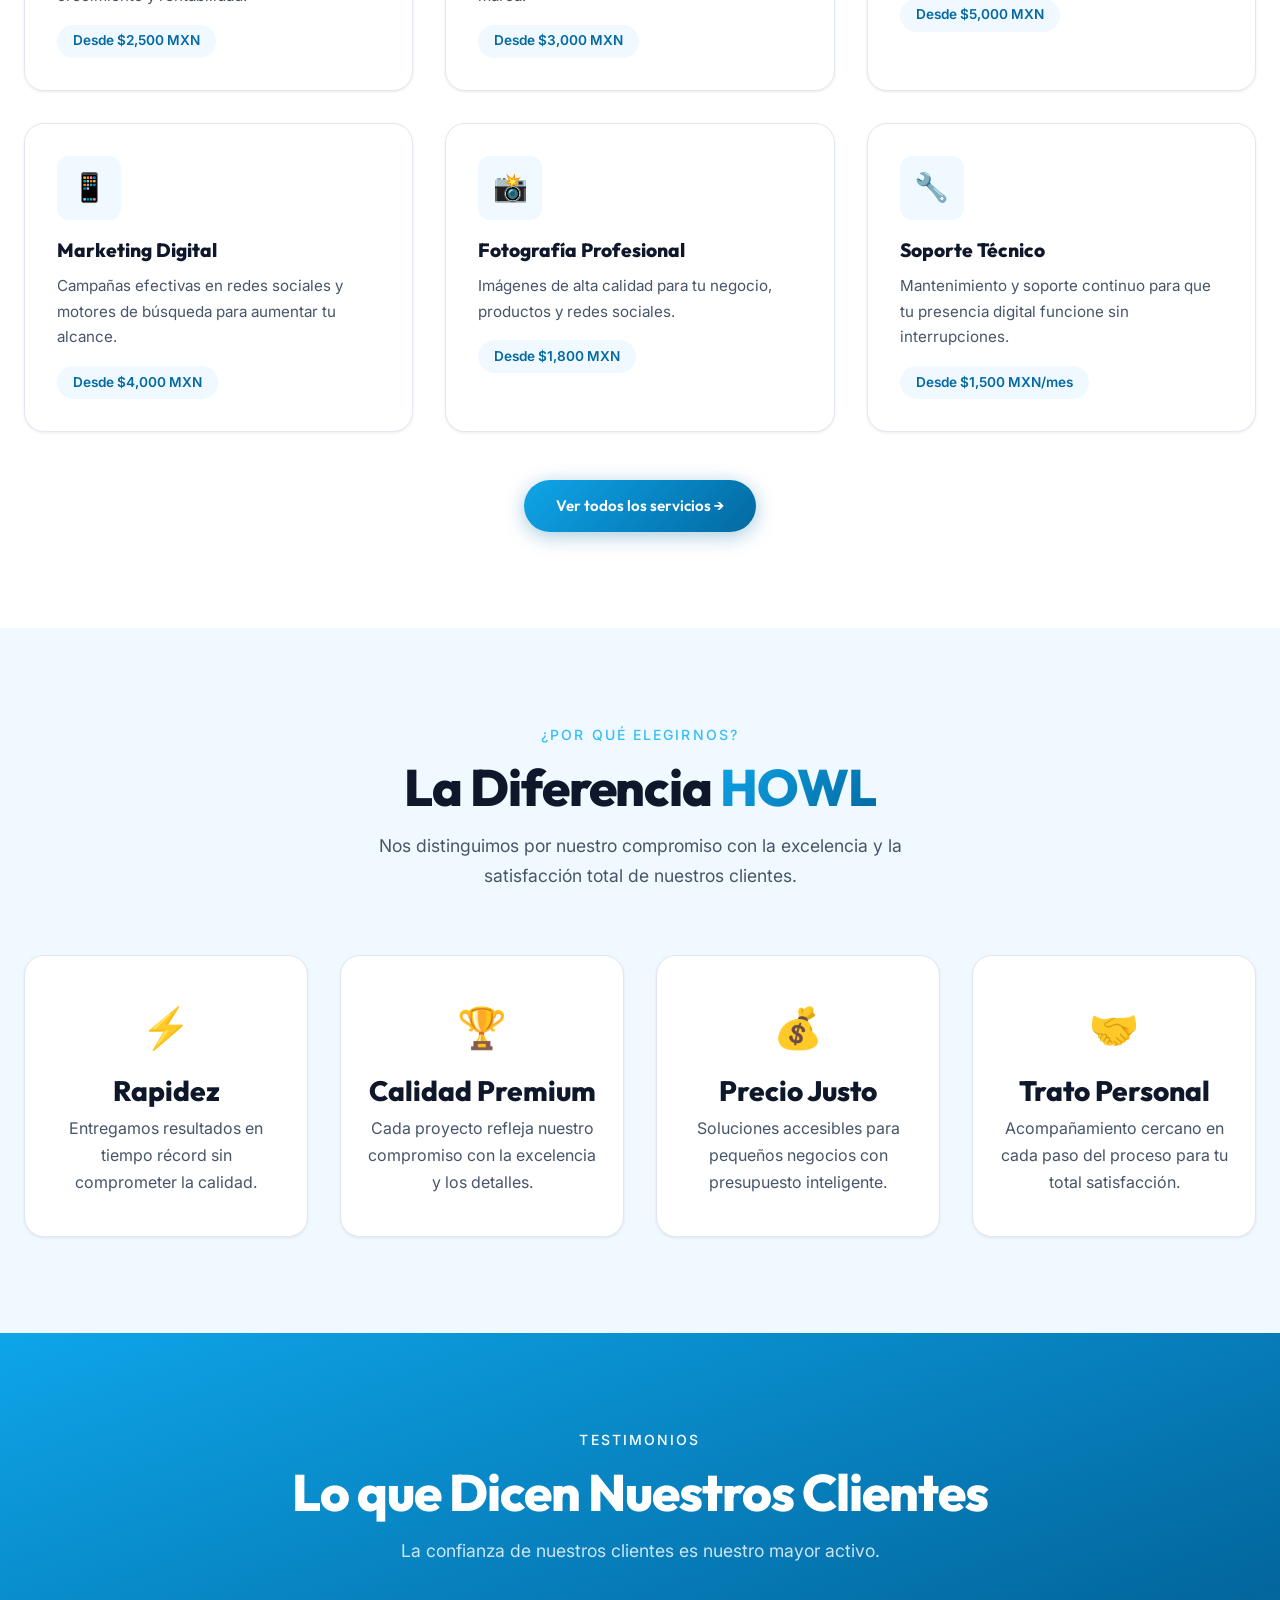
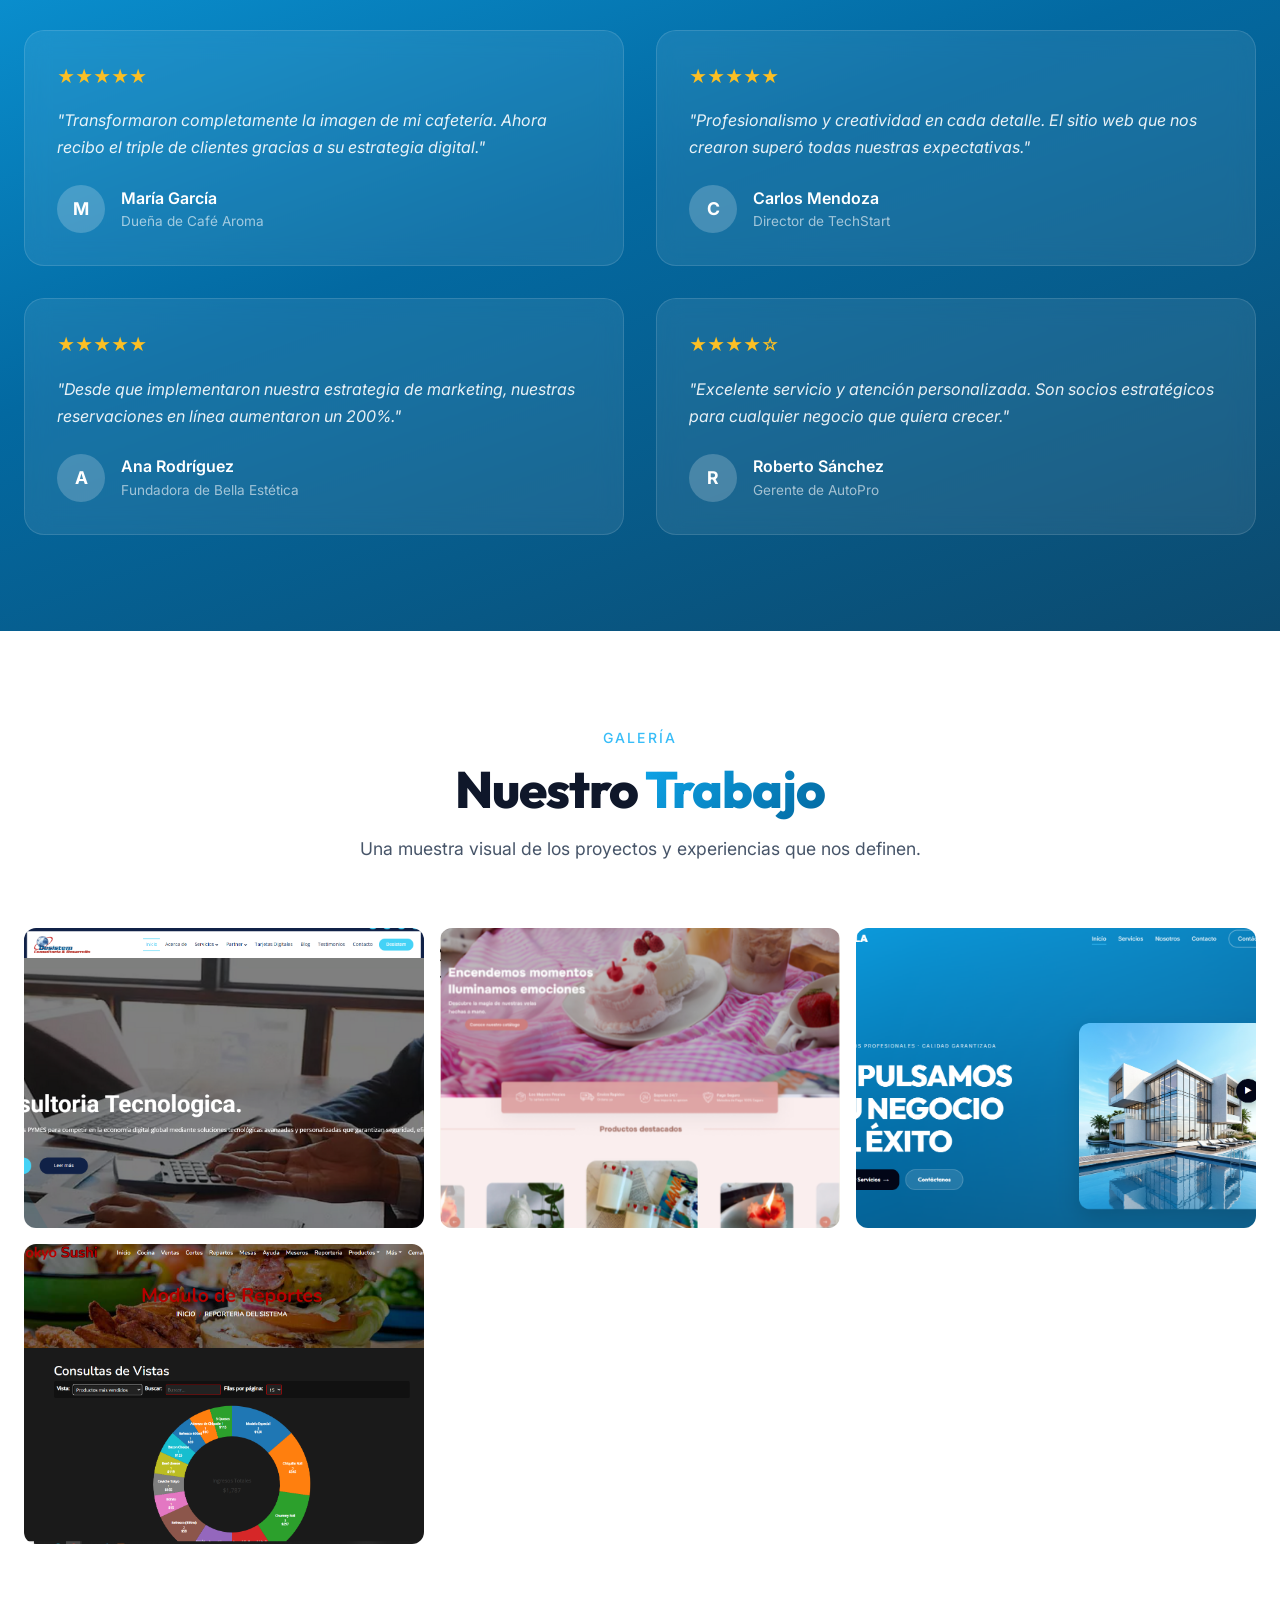
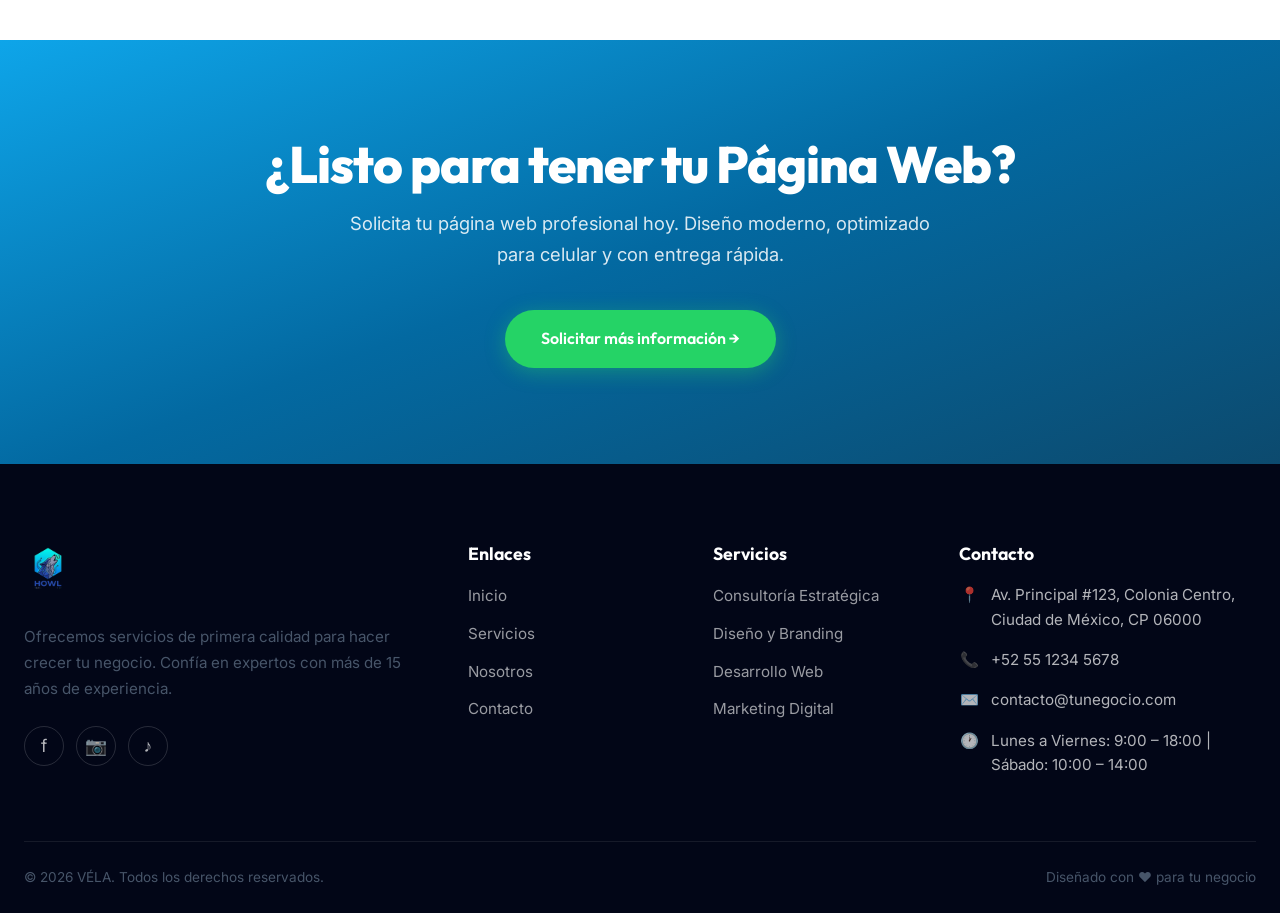
==== commit 92686e8a: "Cambios de logo, hero, placeholders en personas" ====
--- a/index.html
+++ b/index.html
@@ -3,17 +3,17 @@
 <head>
   <meta charset="UTF-8">
   <meta name="viewport" content="width=device-width, initial-scale=1.0">
-  <title>VÉLA — Soluciones Profesionales para tu Negocio</title>
+  <title>HOWL — Soluciones Profesionales para tu Negocio</title>
   <meta name="description" content="Ofrecemos servicios de primera calidad para hacer crecer tu negocio. Consultoría, diseño, desarrollo web y marketing digital.">
   <meta name="keywords" content="servicios profesionales, consultoría, diseño web, marketing digital, pequeños negocios">
   <!-- Open Graph -->
-  <meta property="og:title" content="VÉLA — Soluciones Profesionales para tu Negocio">
+  <meta property="og:title" content="HOWL — Soluciones Profesionales para tu Negocio">
   <meta property="og:description" content="Impulsamos tu negocio al éxito con servicios profesionales de calidad premium.">
   <meta property="og:image" content="assets/images/og-image.jpg">
   <meta property="og:type" content="website">
   <meta property="og:url" content="https://www.tunegocio.com">
   <!-- Favicon -->
-  <link rel="icon" type="image/svg+xml" href="assets/images/logo.svg">
+  <link rel="icon" type="image/png" href="assets/images/logoHowl.png">
   <!-- CSS -->
   <link rel="stylesheet" href="css/styles.css">
   <!-- JSON-LD Schema -->
@@ -21,7 +21,7 @@
   {
     "@context": "https://schema.org",
     "@type": "LocalBusiness",
-    "name": "VÉLA",
+    "name": "HOWL",
     "description": "Ofrecemos servicios de primera calidad para hacer crecer tu negocio.",
     "telephone": "+52 618 371 6204",
     "email": "morealan07@gmail.com",
@@ -63,9 +63,9 @@
         </div>
       </div>
       <div class="hero-image">
-        <img src="assets/images/hero-image.jpg" alt="Desarrollo de páginas web profesionales" loading="eager"
-             onerror="this.style.display='none';">
-        <div class="hero-play-btn" aria-label="Reproducir video">▶</div>
+        <video autoplay muted loop playsinline class="hero-video">
+          <source src="assets/videos/light_under_water.mp4" type="video/mp4">
+        </video>
       </div>
     </div>
   </section>
@@ -108,7 +108,7 @@
     <div class="container">
       <div class="section-header">
         <span class="subtitle reveal">¿Por Qué Elegirnos?</span>
-        <h2 class="reveal">La Diferencia <span class="text-gradient">VÉLA</span></h2>
+        <h2 class="reveal">La Diferencia <span class="text-gradient">HOWL</span></h2>
         <p class="reveal">Nos distinguimos por nuestro compromiso con la excelencia y la satisfacción total de nuestros clientes.</p>
       </div>
       <div class="why-grid" id="why-grid">
@@ -151,7 +151,7 @@
       <h2 class="reveal">¿Listo para tener tu Página Web?</h2>
       <p class="reveal">Solicita tu página web profesional hoy. Diseño moderno, optimizado para celular y con entrega rápida.</p>
       <div class="reveal">
-        <a href="https://wa.me/526183716204?text=Hola%2C%20quiero%20solicitar%20una%20p%C3%A1gina%20web" target="_blank" rel="noopener" class="btn btn-whatsapp" id="cta-contact">Solicitar página web →</a>
+        <a href="https://wa.me/526183716204?text=Hola%2C%20quiero%20solicitar%20una%20p%C3%A1gina%20web" target="_blank" rel="noopener" class="btn btn-whatsapp" id="cta-contact">Solicitar más información →</a>
       </div>
     </div>
   </section>
--- a/css/styles.css
+++ b/css/styles.css
@@ -136,6 +136,8 @@
 .navbar.scrolled .nav-logo { color: var(--primary); }
 .nav-logo-icon { width: 36px; height: 36px; background: var(--white); border-radius: var(--radius-sm); display: flex; align-items: center; justify-content: center; color: var(--primary); font-weight: 900; font-size: 1rem; }
 .navbar.scrolled .nav-logo-icon { background: var(--gradient); color: var(--white); }
+.nav-logo-img { height: 44px; width: auto; object-fit: contain; display: block; }
+.footer-logo-img { height: 48px; width: auto; object-fit: contain; display: block; margin-bottom: 1rem; }
 .nav-links { display: flex; align-items: center; gap: 2rem; }
 .nav-links a {
   font-weight: 500; font-size: 0.95rem; color: rgba(255,255,255,0.85);
@@ -182,14 +184,10 @@
 .hero-cta { display: flex; gap: 1rem; flex-wrap: wrap; }
 .hero-image { position: relative; display: flex; justify-content: center; align-items: center; }
 .hero-image img { border-radius: var(--radius-xl); max-height: 500px; object-fit: cover; box-shadow: var(--shadow-xl); }
-.hero-play-btn {
-  position: absolute; top: 30%; right: 10%;
-  width: 64px; height: 64px; background: var(--black); border-radius: 50%;
-  display: flex; align-items: center; justify-content: center; color: var(--white);
-  font-size: 1.5rem; cursor: pointer; transition: var(--transition);
-  box-shadow: 0 8px 30px rgba(0,0,0,0.3);
-}
-.hero-play-btn:hover { transform: scale(1.1); }
+.hero-video {
+  border-radius: var(--radius-xl); max-height: 500px; width: 100%;
+  object-fit: cover; box-shadow: var(--shadow-xl); display: block;
+}
 
 /* Hero Features */
 .hero-features {
@@ -337,7 +335,6 @@
    ════════════════════════════════════════════ */
 .footer { background: var(--black); color: rgba(255,255,255,0.7); padding: 5rem 0 0; }
 .footer-grid { display: grid; grid-template-columns: 2fr 1fr 1fr 1.5fr; gap: 3rem; margin-bottom: 3rem; }
-.footer-brand { }
 .footer-logo { font-family: var(--font-heading); font-size: 1.75rem; font-weight: 900; color: var(--white); margin-bottom: 1rem; display: flex; align-items: center; gap: 0.5rem; }
 .footer-desc { font-size: 0.95rem; line-height: 1.7; margin-bottom: 1.5rem; }
 .footer-social { display: flex; gap: 0.75rem; }
@@ -415,6 +412,10 @@
   box-shadow: var(--shadow-md);
 }
 .team-card .photo img { width: 100%; height: 100%; object-fit: cover; }
+.team-photo-placeholder {
+  background: var(--gradient); display: flex; align-items: center; justify-content: center;
+}
+.team-photo-placeholder svg { width: 75%; height: 75%; }
 .team-card h3 { font-size: 1.15rem; margin-bottom: 0.25rem; }
 .team-card p { color: var(--primary); font-weight: 500; font-size: 0.9rem; }
 
@@ -531,6 +532,7 @@
     position: fixed; top: 0; right: -100%; width: 80%; height: 100vh;
     background: var(--white); flex-direction: column; justify-content: center;
     padding: 2rem; box-shadow: var(--shadow-xl); transition: var(--transition);
+    z-index: 1002;
   }
   .nav-links.active { right: 0; }
   .nav-links a { color: var(--text-primary) !important; font-size: 1.25rem; }
